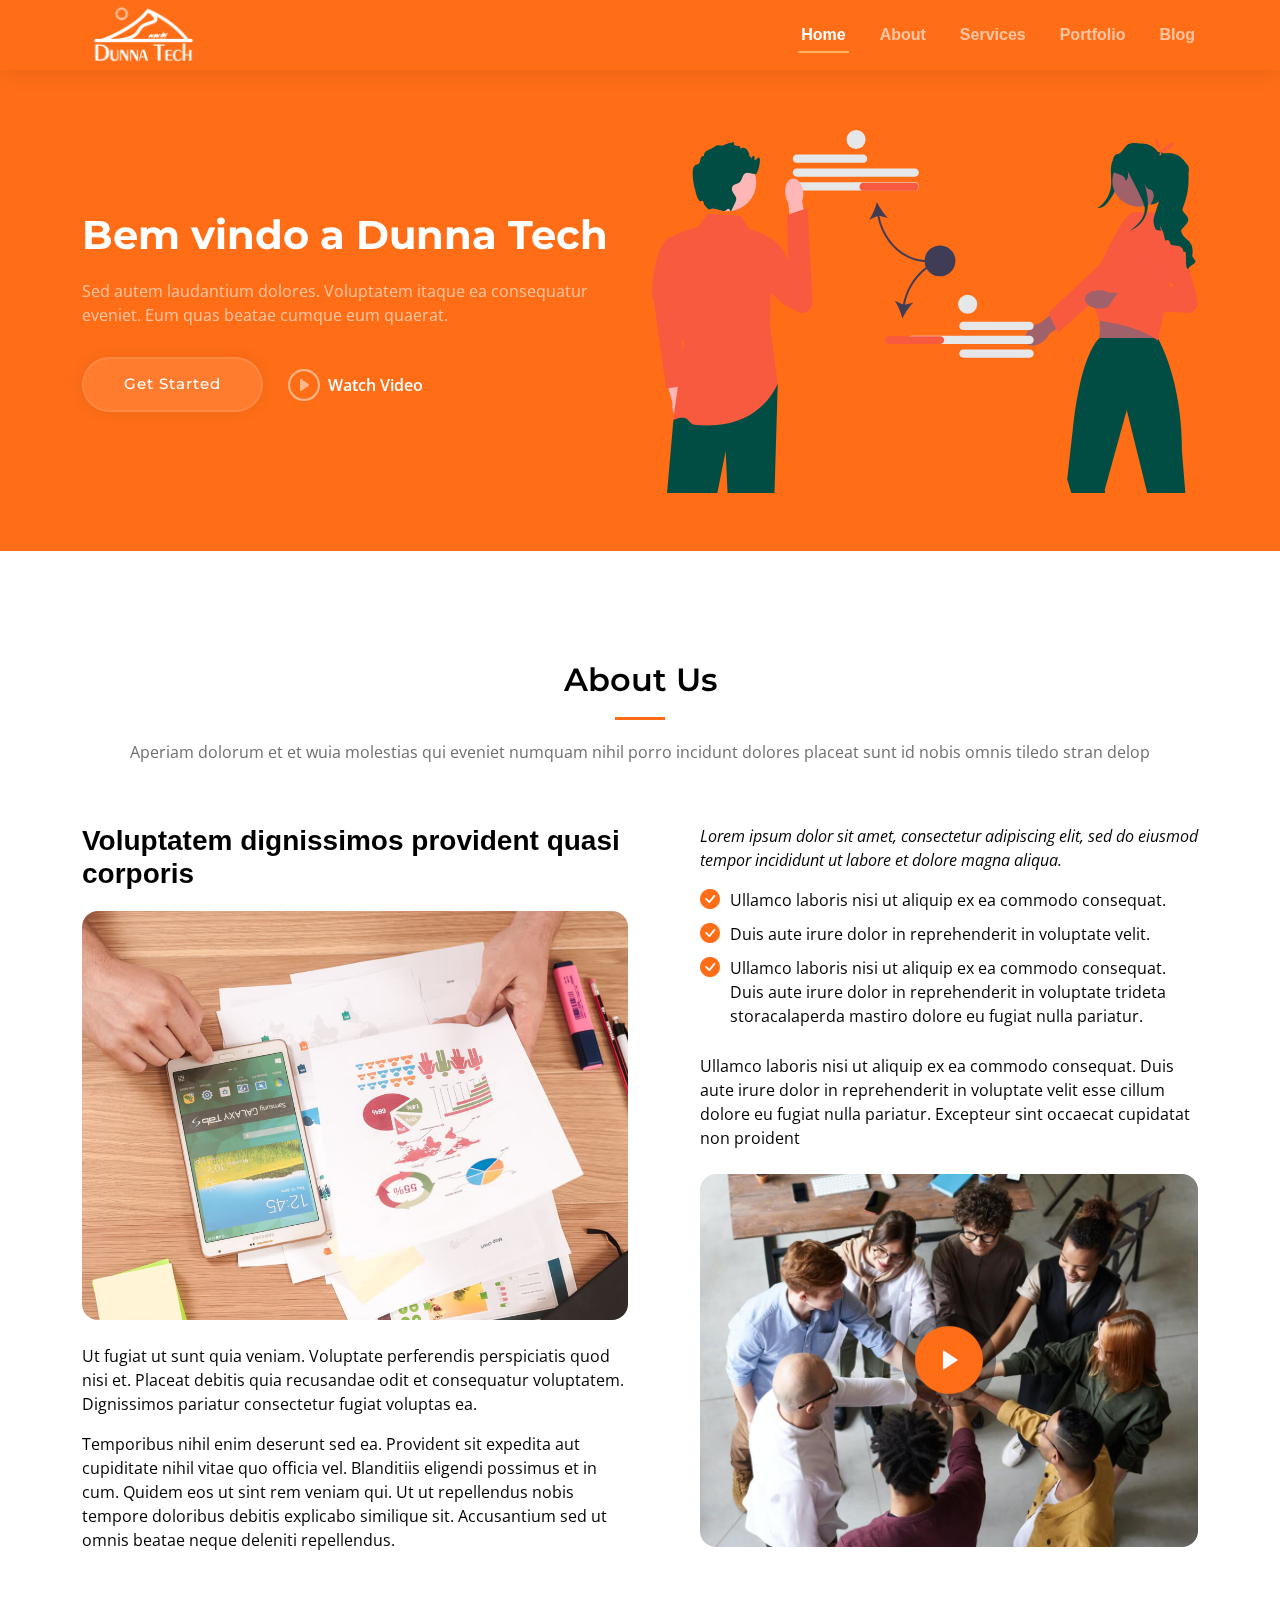
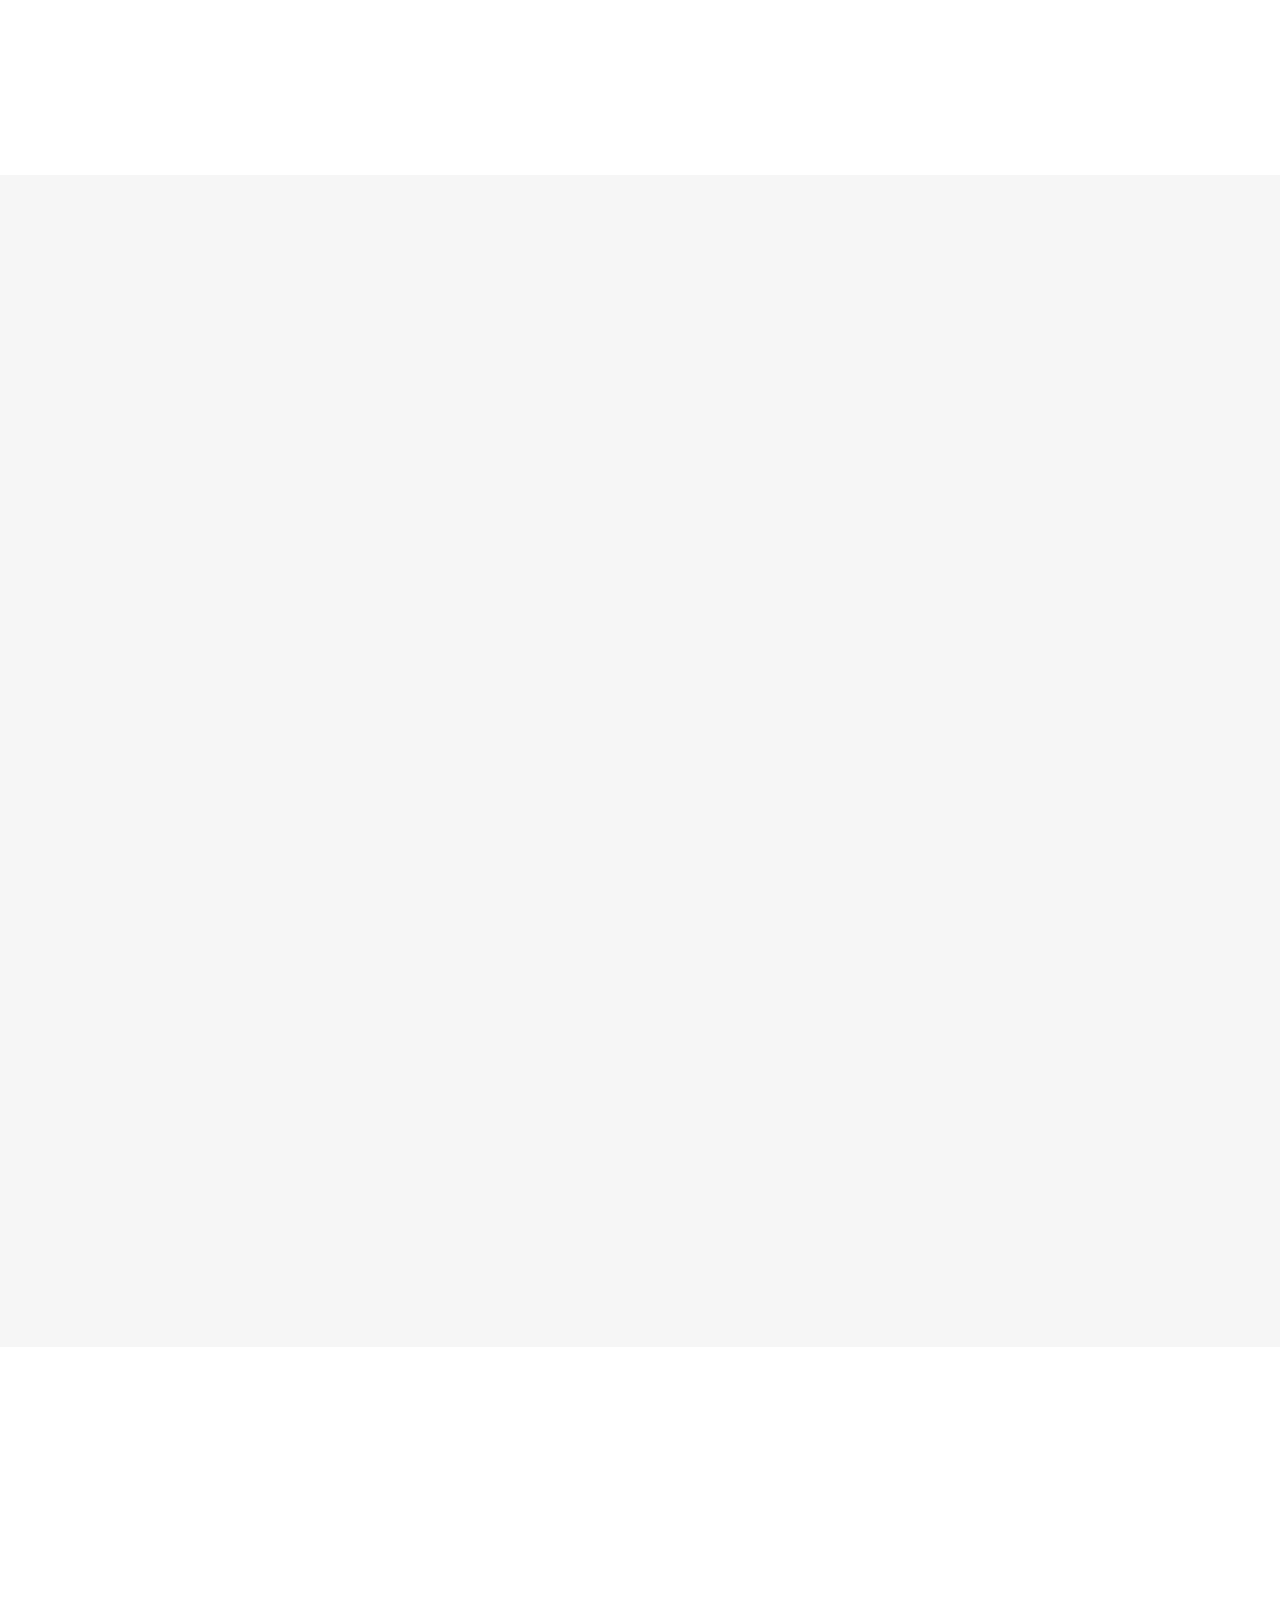
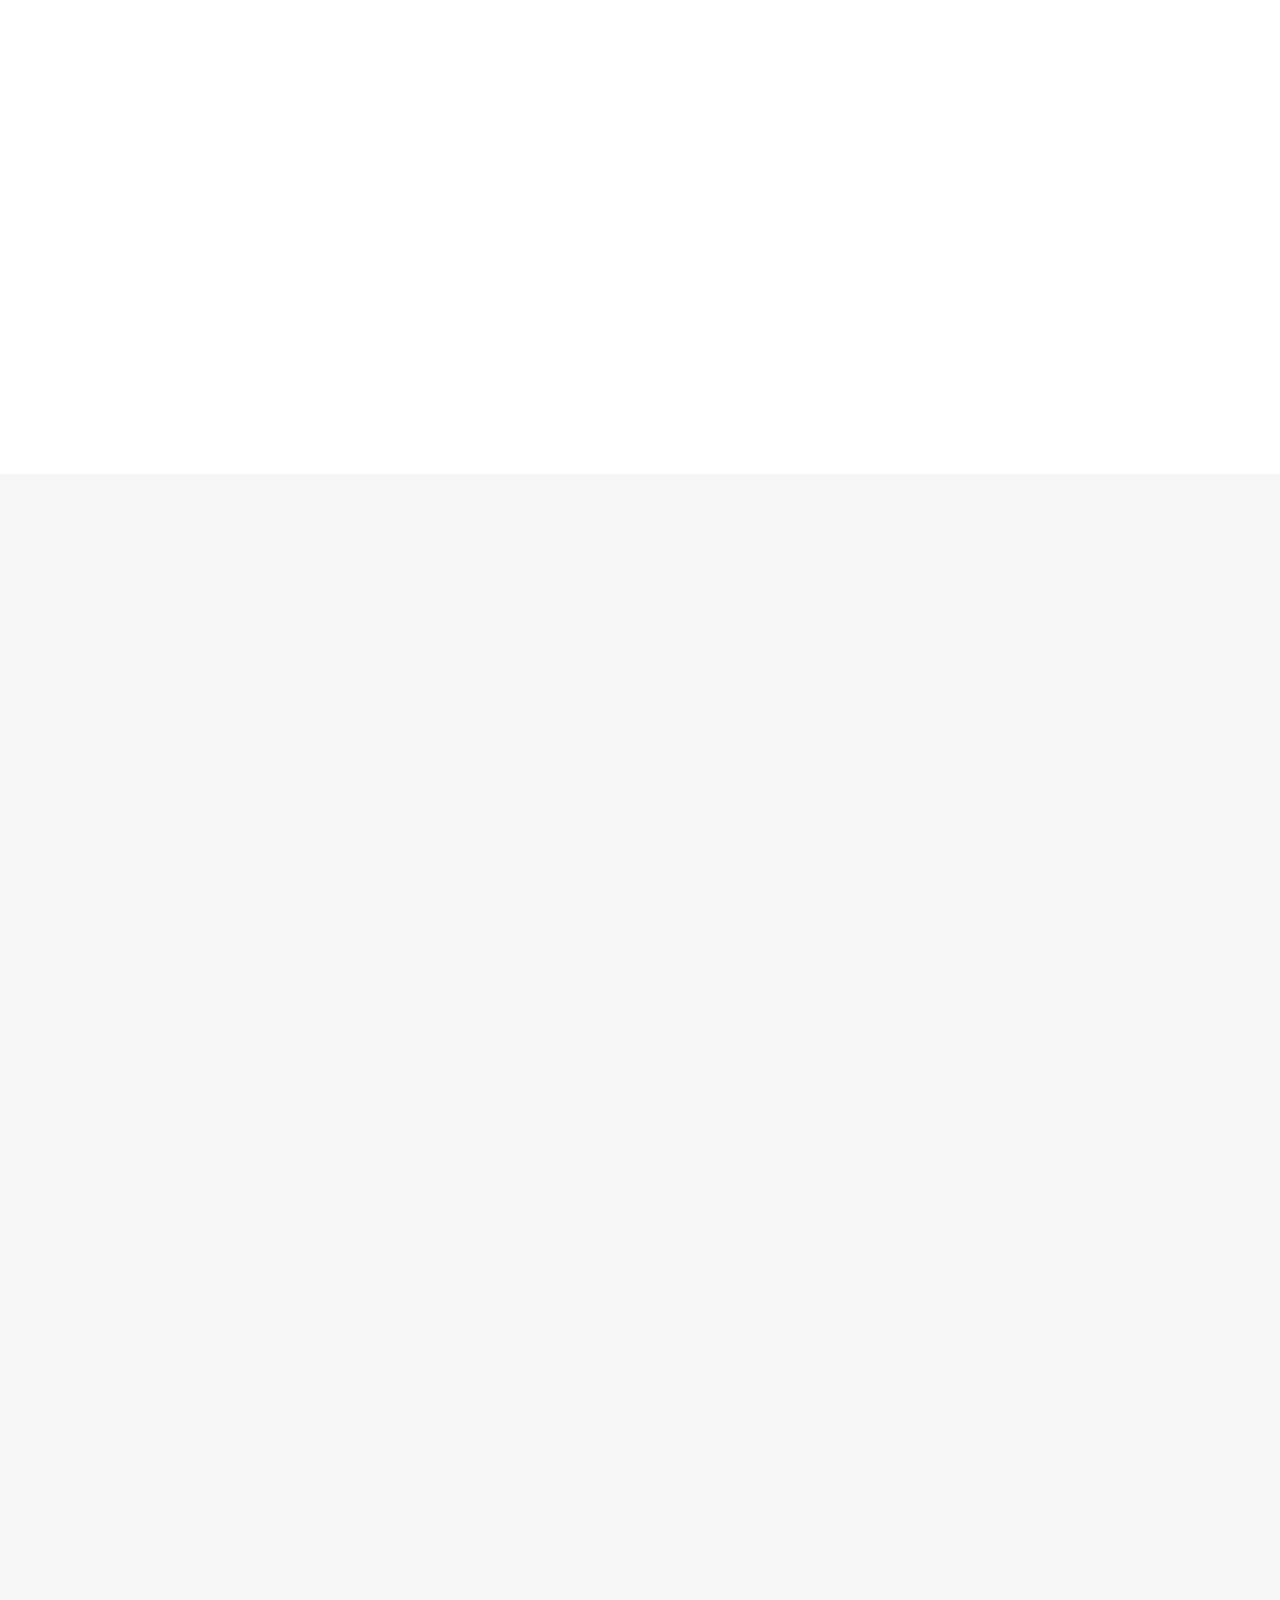
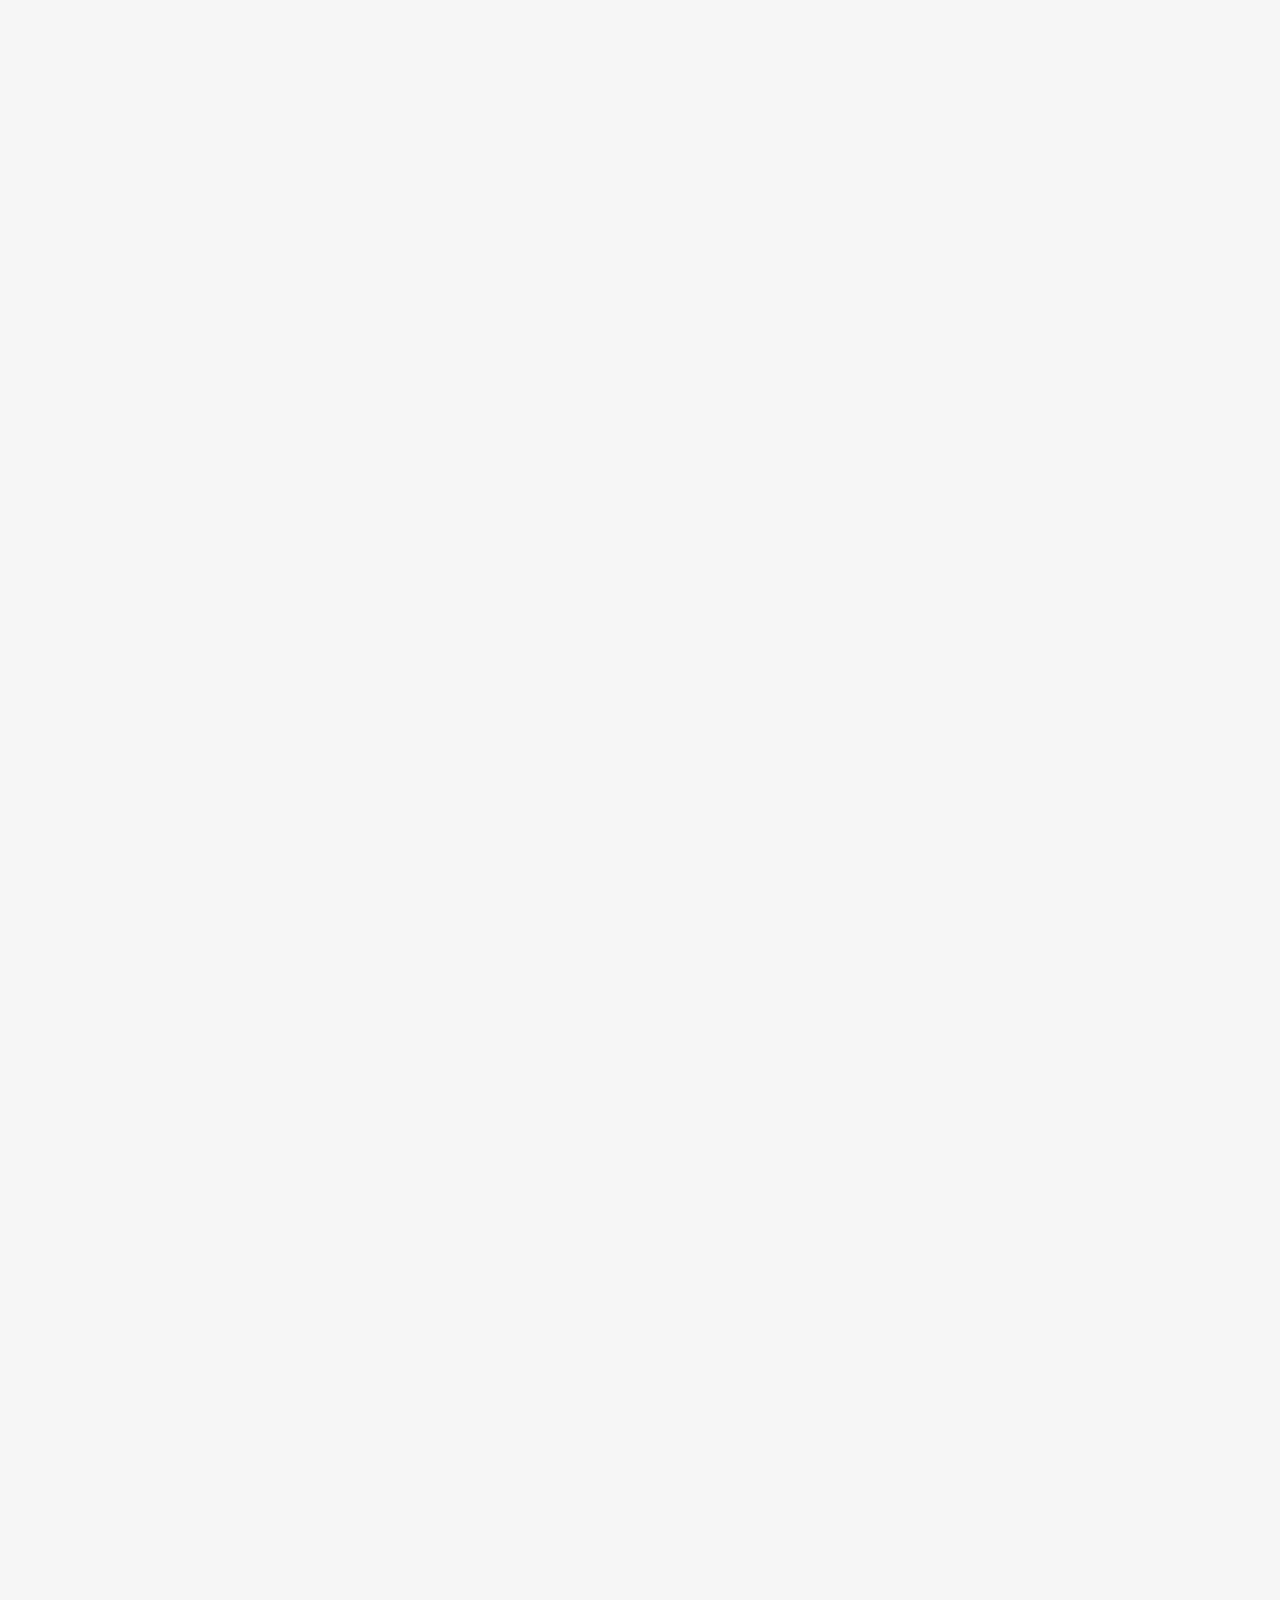
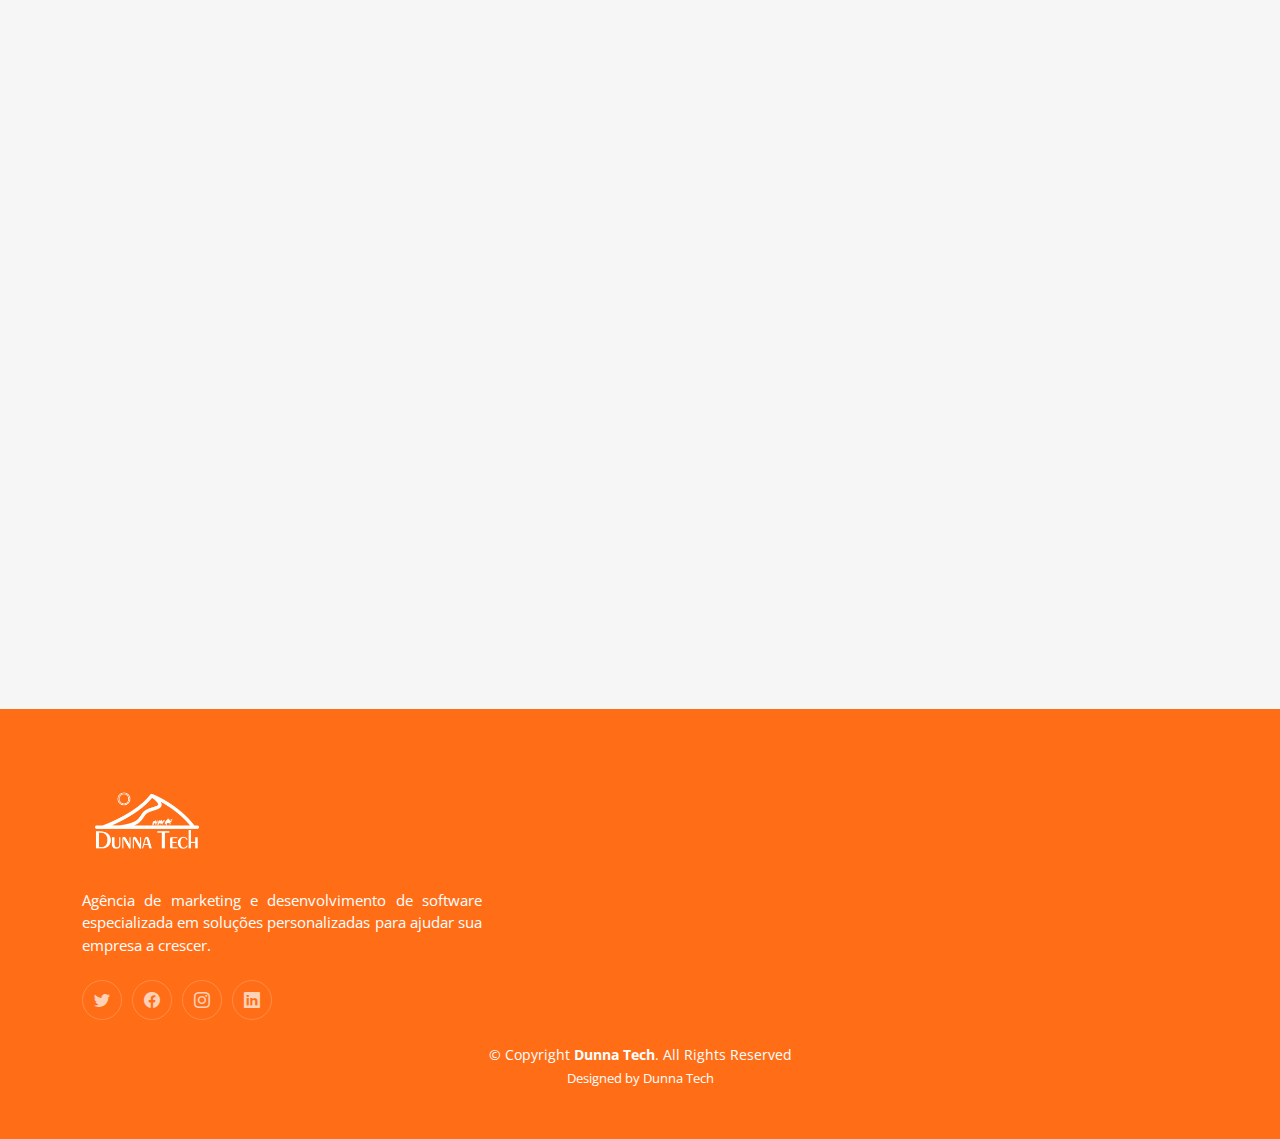
==== index.html @ c17eb35a "first commit" ====
<!DOCTYPE html>
<html lang="en">

<head>
  <meta charset="utf-8">
  <meta content="width=device-width, initial-scale=1.0" name="viewport">

  <title>Impact Bootstrap Template - Index</title>
  <meta content="" name="description">
  <meta content="" name="keywords">

  <!-- Favicons -->
  <link href="assets/img/favicon.png" rel="icon">
  <link href="assets/img/apple-touch-icon.png" rel="apple-touch-icon">

  <!-- Google Fonts -->
  <link rel="preconnect" href="https://fonts.googleapis.com">
  <link rel="preconnect" href="https://fonts.gstatic.com" crossorigin>
  <link href="https://fonts.googleapis.com/css2?family=Open+Sans:ital,wght@0,300;0,400;0,500;0,600;0,700;1,300;1,400;1,600;1,700&family=Montserrat:ital,wght@0,300;0,400;0,500;0,600;0,700;1,300;1,400;1,500;1,600;1,700&family=Raleway:ital,wght@0,300;0,400;0,500;0,600;0,700;1,300;1,400;1,500;1,600;1,700&display=swap" rel="stylesheet">

  <!-- Vendor CSS Files -->
  <link href="assets/vendor/bootstrap/css/bootstrap.min.css" rel="stylesheet">
  <link href="assets/vendor/bootstrap-icons/bootstrap-icons.css" rel="stylesheet">
  <link href="assets/vendor/aos/aos.css" rel="stylesheet">
  <link href="assets/vendor/glightbox/css/glightbox.min.css" rel="stylesheet">
  <link href="assets/vendor/swiper/swiper-bundle.min.css" rel="stylesheet">

  <!-- Template Main CSS File -->
  <link href="assets/css/main.css" rel="stylesheet">

  <!-- =======================================================
  * Template Name: Impact
  * Updated: Mar 10 2023 with Bootstrap v5.2.3
  * Template URL: https://bootstrapmade.com/impact-bootstrap-business-website-template/
  * Author: BootstrapMade.com
  * License: https://bootstrapmade.com/license/
  ======================================================== -->
</head>

<body>

  <!-- ======= Header ======= 
  <section id="topbar" class="topbar d-flex align-items-center">
    <div class="container d-flex justify-content-center justify-content-md-between">
      <div class="contact-info d-flex align-items-center">
        <i class="bi bi-envelope d-flex align-items-center"><a href="mailto:contact@example.com">contact@example.com</a></i>
        <i class="bi bi-phone d-flex align-items-center ms-4"><span>+1 5589 55488 55</span></i>
      </div>
      <div class="social-links d-none d-md-flex align-items-center">
        <a href="#" class="twitter"><i class="bi bi-twitter"></i></a>
        <a href="#" class="facebook"><i class="bi bi-facebook"></i></a>
        <a href="#" class="instagram"><i class="bi bi-instagram"></i></a>
        <a href="#" class="linkedin"><i class="bi bi-linkedin"></i></i></a>
      </div>
    </div>
  </section><!-- End Top Bar -->

  <header id="header" class="header d-flex align-items-center">

    <div class="container-fluid container-xl d-flex align-items-center justify-content-between">
      <a href="index.html" class="logo d-flex align-items-center">
        <!-- Uncomment the line below if you also wish to use an image logo -->
        <!-- <img src="assets/img/logo.png" alt=""> -->
        <h1 class="logo"><img src="assets/img/Logo Dunna Tech Branco.png"></h1>
      </a>
      <nav id="navbar" class="navbar">
        <ul>
          <li><a href="#hero">Home</a></li>
          <li><a href="#about">About</a></li>
          <li><a href="#services">Services</a></li>
          <li><a href="#portfolio">Portfolio</a></li>
          <li><a href="blog.html">Blog</a></li>
        </ul>
      </nav><!-- .navbar -->

      <i class="mobile-nav-toggle mobile-nav-show bi bi-list"></i>
      <i class="mobile-nav-toggle mobile-nav-hide d-none bi bi-x"></i>

    </div>
  </header><!-- End Header -->
  <!-- End Header -->

  <!-- ======= Hero Section ======= -->
  <section id="hero" class="hero">
    <div class="container position-relative">
      <div class="row gy-5" data-aos="fade-in">
        <div class="col-lg-6 order-2 order-lg-1 d-flex flex-column justify-content-center text-center text-lg-start">
          <h2  style="font-size: 40px;">Bem vindo a Dunna Tech</h2>
          <p>Sed autem laudantium dolores. Voluptatem itaque ea consequatur eveniet. Eum quas beatae cumque eum quaerat.</p>
          <div class="d-flex justify-content-center justify-content-lg-start">
            <a href="#about" class="btn-get-started">Get Started</a>
            <a href="https://www.youtube.com/watch?v=LXb3EKWsInQ" class="glightbox btn-watch-video d-flex align-items-center"><i class="bi bi-play-circle"></i><span>Watch Video</span></a>
          </div>
        </div>
        <div class="col-lg-6 order-1 order-lg-2">
          <img src="assets/img/hero-img.svg" class="img-fluid" alt="" data-aos="zoom-out" data-aos-delay="100">
        </div>
      </div>
    </div>

    <div class="icon-boxes position-relative">
      <div class="container position-relative">
        <div class="row gy-4 mt-5">

          
        

        

        </div>
      </div>
    </div>

    </div>
  </section>
  <!-- End Hero Section -->

  <main id="main">

    <!-- ======= About Us Section ======= -->
    <section id="about" class="about">
      <div class="container" data-aos="fade-up">

        <div class="section-header">
          <h2>About Us</h2>
          <p>Aperiam dolorum et et wuia molestias qui eveniet numquam nihil porro incidunt dolores placeat sunt id nobis omnis tiledo stran delop</p>
        </div>

        <div class="row gy-4">
          <div class="col-lg-6">
            <h3>Voluptatem dignissimos provident quasi corporis</h3>
            <img src="assets/img/about.jpg" class="img-fluid rounded-4 mb-4" alt="">
            <p>Ut fugiat ut sunt quia veniam. Voluptate perferendis perspiciatis quod nisi et. Placeat debitis quia recusandae odit et consequatur voluptatem. Dignissimos pariatur consectetur fugiat voluptas ea.</p>
            <p>Temporibus nihil enim deserunt sed ea. Provident sit expedita aut cupiditate nihil vitae quo officia vel. Blanditiis eligendi possimus et in cum. Quidem eos ut sint rem veniam qui. Ut ut repellendus nobis tempore doloribus debitis explicabo similique sit. Accusantium sed ut omnis beatae neque deleniti repellendus.</p>
          </div>
          <div class="col-lg-6">
            <div class="content ps-0 ps-lg-5">
              <p class="fst-italic">
                Lorem ipsum dolor sit amet, consectetur adipiscing elit, sed do eiusmod tempor incididunt ut labore et dolore
                magna aliqua.
              </p>
              <ul>
                <li><i class="bi bi-check-circle-fill"></i> Ullamco laboris nisi ut aliquip ex ea commodo consequat.</li>
                <li><i class="bi bi-check-circle-fill"></i> Duis aute irure dolor in reprehenderit in voluptate velit.</li>
                <li><i class="bi bi-check-circle-fill"></i> Ullamco laboris nisi ut aliquip ex ea commodo consequat. Duis aute irure dolor in reprehenderit in voluptate trideta storacalaperda mastiro dolore eu fugiat nulla pariatur.</li>
              </ul>
              <p>
                Ullamco laboris nisi ut aliquip ex ea commodo consequat. Duis aute irure dolor in reprehenderit in voluptate
                velit esse cillum dolore eu fugiat nulla pariatur. Excepteur sint occaecat cupidatat non proident
              </p>

              <div class="position-relative mt-4">
                <img src="assets/img/about-2.jpg" class="img-fluid rounded-4" alt="">
                <a href="https://www.youtube.com/watch?v=LXb3EKWsInQ" class="glightbox play-btn"></a>
              </div>
            </div>
          </div>
        </div>

      </div>
    </section><!-- End About Us Section -->

    <!-- ======= Clients Section ======= -->
    <section id="clients" class="clients">
      <div class="container" data-aos="zoom-out">

        <div class="clients-slider swiper">
          <div class="swiper-wrapper align-items-center">
            <div class="swiper-slide"><img src="assets/img/clients/client-1.png" class="img-fluid" alt=""></div>
            <div class="swiper-slide"><img src="assets/img/clients/client-2.png" class="img-fluid" alt=""></div>
            <div class="swiper-slide"><img src="assets/img/clients/client-3.png" class="img-fluid" alt=""></div>
            <div class="swiper-slide"><img src="assets/img/clients/client-4.png" class="img-fluid" alt=""></div>
            <div class="swiper-slide"><img src="assets/img/clients/client-5.png" class="img-fluid" alt=""></div>
            <div class="swiper-slide"><img src="assets/img/clients/client-6.png" class="img-fluid" alt=""></div>
            <div class="swiper-slide"><img src="assets/img/clients/client-7.png" class="img-fluid" alt=""></div>
            <div class="swiper-slide"><img src="assets/img/clients/client-8.png" class="img-fluid" alt=""></div>
          </div>
        </div>

      </div>
    </section><!-- End Clients Section -->


    <!-- ======= Our Services Section ======= -->
    <section id="services" class="services sections-bg">
      <div class="container" data-aos="fade-up">

        <div class="section-header">
          <h2>NOSSOS SERVIÇOS</h2>
        </div>

        <div class="row gy-4" data-aos="fade-up" data-aos-delay="100">

          <div class="col-lg-4 col-md-6">
            <div class="service-item  position-relative">
              <div class="icon">
                <i class="bi bi-at"></i>
              </div>
              <h3>Social Media</h3>
              <p>Gestão de redes sociais com estratégia inbound marketing (atrair, converter, vender e encantar), 
                Criação de artes,
                Edição de vídeos e
                Branding.</p>
              <a href="#" class="readmore stretched-link">Read more <i class="bi bi-arrow-right"></i></a>
            </div>
          </div><!-- End Service Item -->

          <div class="col-lg-4 col-md-6">
            <div class="service-item position-relative">
              <div class="icon">
                <i class="bi bi-megaphone"></i>
              </div>
              <h3>Tráfego pago</h3>
              <p>Aumente o alcance de sua empresa nas principais plataformas de ADs com nossos serviços de Gestão de anúncios. Entre em contato conosco para saber mais.</p>
              <a href="#" class="readmore stretched-link">Read more <i class="bi bi-arrow-right"></i></a>
            </div>
          </div><!-- End Service Item -->

          <div class="col-lg-4 col-md-6">
            <div class="service-item position-relative">
              <div class="icon">
                <i class="bi bi-display"></i>
              </div>
              <h3>Desenvolvimento web</h3>
              <p>Landing page,
                E-commerces,
                Softwares de gestão personalizados e
                Ferramentas de automação.</p>
              <a href="#" class="readmore stretched-link">Read more <i class="bi bi-arrow-right"></i></a>
            </div>
          </div><!-- End Service Item -->

          <div class="col-lg-4 col-md-6">
            <div class="service-item position-relative">
              <div class="icon">
                <i class="bi bi-bookmark-heart"></i>
              </div>
              <h3>Criação de marca</h3>
              <p>Conceito da marca,
                Desenvolvimento de logo e símbolo,
                Paleta de cores,
                Tipografia,
                Identidade visual, padrões, símbolos,
                Manual de gestão de marca,
                Elementos de apoio: estampas, gráficos, etc.
                Aplicações: cartão de visitas, assinatura de e-mail, uniforme, papel timbrado, crachá, etc.</p>
              <a href="#" class="readmore stretched-link">Read more <i class="bi bi-arrow-right"></i></a>
            </div>
          </div><!-- End Service Item -->

          <div class="col-lg-4 col-md-6">
            <div class="service-item position-relative">
              <div class="icon">
                <i class="bi bi-graph-up-arrow"></i>
              </div>
              <h3>Consultoria empresarial</h3>
              <p>  Gestão financeira, marketing digital e vendas são fundamentais para o sucesso e crescimento de uma empresa.
                A gestão financeira busca alcançar objetivos financeiros,
                enquanto o marketing digital promove produtos e serviços usando canais digitais e as vendas persuadem clientes a comprar.</p>
              <a href="#" class="readmore stretched-link">Read more <i class="bi bi-arrow-right"></i></a>
            </div>
          </div><!-- End Service Item -->

          <div class="col-lg-4 col-md-6">
            <div class="service-item position-relative">
              <div class="icon">
                <i class="bi bi-collection-play"></i>
              </div>
              <h3>Cursos e treinamentos</h3>
              <p>Em breve, cursos e treinamentos estarão disponíveis para aprimoramento profissional,
              oferecendo conhecimentos técnicos e habilidades práticas para atender às demandas do mercado atual. 
              Invista em educação e melhore suas oportunidades de carreira.</p>
              <a href="#" class="readmore stretched-link">Read more <i class="bi bi-arrow-right"></i></a>
            </div>
          </div><!-- End Service Item -->

        </div>

      </div>
    </section><!-- End Our Services Section -->

    <!-- ======= Testimonials Section ======= -->
    <section id="testimonials" class="testimonials">
      <div class="container" data-aos="fade-up">

        <div class="section-header">
          <h2>Testimonials</h2>
          <p>Voluptatem quibusdam ut ullam perferendis repellat non ut consequuntur est eveniet deleniti fignissimos eos quam</p>
        </div>

        <div class="slides-3 swiper" data-aos="fade-up" data-aos-delay="100">
          <div class="swiper-wrapper">

            <div class="swiper-slide">
              <div class="testimonial-wrap">
                <div class="testimonial-item">
                  <div class="d-flex align-items-center">
                    <img src="assets/img/testimonials/testimonials-1.jpg" class="testimonial-img flex-shrink-0" alt="">
                    <div>
                      <h3>Saul Goodman</h3>
                      <h4>Ceo &amp; Founder</h4>
                      <div class="stars">
                        <i class="bi bi-star-fill"></i><i class="bi bi-star-fill"></i><i class="bi bi-star-fill"></i><i class="bi bi-star-fill"></i><i class="bi bi-star-fill"></i>
                      </div>
                    </div>
                  </div>
                  <p>
                    <i class="bi bi-quote quote-icon-left"></i>
                    Proin iaculis purus consequat sem cure digni ssim donec porttitora entum suscipit rhoncus. Accusantium quam, ultricies eget id, aliquam eget nibh et. Maecen aliquam, risus at semper.
                    <i class="bi bi-quote quote-icon-right"></i>
                  </p>
                </div>
              </div>
            </div><!-- End testimonial item -->

            <div class="swiper-slide">
              <div class="testimonial-wrap">
                <div class="testimonial-item">
                  <div class="d-flex align-items-center">
                    <img src="assets/img/testimonials/testimonials-2.jpg" class="testimonial-img flex-shrink-0" alt="">
                    <div>
                      <h3>Sara Wilsson</h3>
                      <h4>Designer</h4>
                      <div class="stars">
                        <i class="bi bi-star-fill"></i><i class="bi bi-star-fill"></i><i class="bi bi-star-fill"></i><i class="bi bi-star-fill"></i><i class="bi bi-star-fill"></i>
                      </div>
                    </div>
                  </div>
                  <p>
                    <i class="bi bi-quote quote-icon-left"></i>
                    Export tempor illum tamen malis malis eram quae irure esse labore quem cillum quid cillum eram malis quorum velit fore eram velit sunt aliqua noster fugiat irure amet legam anim culpa.
                    <i class="bi bi-quote quote-icon-right"></i>
                  </p>
                </div>
              </div>
            </div><!-- End testimonial item -->

            <div class="swiper-slide">
              <div class="testimonial-wrap">
                <div class="testimonial-item">
                  <div class="d-flex align-items-center">
                    <img src="assets/img/testimonials/testimonials-3.jpg" class="testimonial-img flex-shrink-0" alt="">
                    <div>
                      <h3>Jena Karlis</h3>
                      <h4>Store Owner</h4>
                      <div class="stars">
                        <i class="bi bi-star-fill"></i><i class="bi bi-star-fill"></i><i class="bi bi-star-fill"></i><i class="bi bi-star-fill"></i><i class="bi bi-star-fill"></i>
                      </div>
                    </div>
                  </div>
                  <p>
                    <i class="bi bi-quote quote-icon-left"></i>
                    Enim nisi quem export duis labore cillum quae magna enim sint quorum nulla quem veniam duis minim tempor labore quem eram duis noster aute amet eram fore quis sint minim.
                    <i class="bi bi-quote quote-icon-right"></i>
                  </p>
                </div>
              </div>
            </div><!-- End testimonial item -->

            <div class="swiper-slide">
              <div class="testimonial-wrap">
                <div class="testimonial-item">
                  <div class="d-flex align-items-center">
                    <img src="assets/img/testimonials/testimonials-4.jpg" class="testimonial-img flex-shrink-0" alt="">
                    <div>
                      <h3>Matt Brandon</h3>
                      <h4>Freelancer</h4>
                      <div class="stars">
                        <i class="bi bi-star-fill"></i><i class="bi bi-star-fill"></i><i class="bi bi-star-fill"></i><i class="bi bi-star-fill"></i><i class="bi bi-star-fill"></i>
                      </div>
                    </div>
                  </div>
                  <p>
                    <i class="bi bi-quote quote-icon-left"></i>
                    Fugiat enim eram quae cillum dolore dolor amet nulla culpa multos export minim fugiat minim velit minim dolor enim duis veniam ipsum anim magna sunt elit fore quem dolore.
                    <i class="bi bi-quote quote-icon-right"></i>
                  </p>
                </div>
              </div>
            </div><!-- End testimonial item -->

            <div class="swiper-slide">
              <div class="testimonial-wrap">
                <div class="testimonial-item">
                  <div class="d-flex align-items-center">
                    <img src="assets/img/testimonials/testimonials-5.jpg" class="testimonial-img flex-shrink-0" alt="">
                    <div>
                      <h3>John Larson</h3>
                      <h4>Entrepreneur</h4>
                      <div class="stars">
                        <i class="bi bi-star-fill"></i><i class="bi bi-star-fill"></i><i class="bi bi-star-fill"></i><i class="bi bi-star-fill"></i><i class="bi bi-star-fill"></i>
                      </div>
                    </div>
                  </div>
                  <p>
                    <i class="bi bi-quote quote-icon-left"></i>
                    Quis quorum aliqua sint quem legam fore sunt eram irure aliqua veniam tempor noster veniam enim culpa labore duis sunt culpa nulla illum cillum fugiat legam esse veniam culpa fore.
                    <i class="bi bi-quote quote-icon-right"></i>
                  </p>
                </div>
              </div>
            </div><!-- End testimonial item -->

          </div>
          <div class="swiper-pagination"></div>
        </div>

      </div>
    </section><!-- End Testimonials Section -->

    <!-- ======= Portfolio Section ======= -->
    <section id="portfolio" class="portfolio sections-bg">
      <div class="container" data-aos="fade-up">

        <div class="section-header">
          <h2>Portfolio</h2>
          <p>Quam sed id excepturi ccusantium dolorem ut quis dolores nisi llum nostrum enim velit qui ut et autem uia reprehenderit sunt deleniti</p>
        </div>

        <div class="portfolio-isotope" data-portfolio-filter="*" data-portfolio-layout="masonry" data-portfolio-sort="original-order" data-aos="fade-up" data-aos-delay="100">

          <div>
            <ul class="portfolio-flters">
              <li data-filter="*" class="filter-active">All</li>
              <li data-filter=".filter-app">App</li>
              <li data-filter=".filter-product">Product</li>
              <li data-filter=".filter-branding">Branding</li>
              <li data-filter=".filter-books">Books</li>
            </ul><!-- End Portfolio Filters -->
          </div>

          <div class="row gy-4 portfolio-container">

            <div class="col-xl-4 col-md-6 portfolio-item filter-app">
              <div class="portfolio-wrap">
                <a href="assets/img/portfolio/app-1.jpg" data-gallery="portfolio-gallery-app" class="glightbox"><img src="assets/img/portfolio/app-1.jpg" class="img-fluid" alt=""></a>
                <div class="portfolio-info">
                  <h4><a href="portfolio-details.html" title="More Details">App 1</a></h4>
                  <p>Lorem ipsum, dolor sit amet consectetur</p>
                </div>
              </div>
            </div><!-- End Portfolio Item -->

            <div class="col-xl-4 col-md-6 portfolio-item filter-product">
              <div class="portfolio-wrap">
                <a href="assets/img/portfolio/product-1.jpg" data-gallery="portfolio-gallery-app" class="glightbox"><img src="assets/img/portfolio/product-1.jpg" class="img-fluid" alt=""></a>
                <div class="portfolio-info">
                  <h4><a href="portfolio-details.html" title="More Details">Product 1</a></h4>
                  <p>Lorem ipsum, dolor sit amet consectetur</p>
                </div>
              </div>
            </div><!-- End Portfolio Item -->

            <div class="col-xl-4 col-md-6 portfolio-item filter-branding">
              <div class="portfolio-wrap">
                <a href="assets/img/portfolio/branding-1.jpg" data-gallery="portfolio-gallery-app" class="glightbox"><img src="assets/img/portfolio/branding-1.jpg" class="img-fluid" alt=""></a>
                <div class="portfolio-info">
                  <h4><a href="portfolio-details.html" title="More Details">Branding 1</a></h4>
                  <p>Lorem ipsum, dolor sit amet consectetur</p>
                </div>
              </div>
            </div><!-- End Portfolio Item -->

            <div class="col-xl-4 col-md-6 portfolio-item filter-books">
              <div class="portfolio-wrap">
                <a href="assets/img/portfolio/books-1.jpg" data-gallery="portfolio-gallery-app" class="glightbox"><img src="assets/img/portfolio/books-1.jpg" class="img-fluid" alt=""></a>
                <div class="portfolio-info">
                  <h4><a href="portfolio-details.html" title="More Details">Books 1</a></h4>
                  <p>Lorem ipsum, dolor sit amet consectetur</p>
                </div>
              </div>
            </div><!-- End Portfolio Item -->

            <div class="col-xl-4 col-md-6 portfolio-item filter-app">
              <div class="portfolio-wrap">
                <a href="assets/img/portfolio/app-2.jpg" data-gallery="portfolio-gallery-app" class="glightbox"><img src="assets/img/portfolio/app-2.jpg" class="img-fluid" alt=""></a>
                <div class="portfolio-info">
                  <h4><a href="portfolio-details.html" title="More Details">App 2</a></h4>
                  <p>Lorem ipsum, dolor sit amet consectetur</p>
                </div>
              </div>
            </div><!-- End Portfolio Item -->

            <div class="col-xl-4 col-md-6 portfolio-item filter-product">
              <div class="portfolio-wrap">
                <a href="assets/img/portfolio/product-2.jpg" data-gallery="portfolio-gallery-app" class="glightbox"><img src="assets/img/portfolio/product-2.jpg" class="img-fluid" alt=""></a>
                <div class="portfolio-info">
                  <h4><a href="portfolio-details.html" title="More Details">Product 2</a></h4>
                  <p>Lorem ipsum, dolor sit amet consectetur</p>
                </div>
              </div>
            </div><!-- End Portfolio Item -->

            <div class="col-xl-4 col-md-6 portfolio-item filter-branding">
              <div class="portfolio-wrap">
                <a href="assets/img/portfolio/branding-2.jpg" data-gallery="portfolio-gallery-app" class="glightbox"><img src="assets/img/portfolio/branding-2.jpg" class="img-fluid" alt=""></a>
                <div class="portfolio-info">
                  <h4><a href="portfolio-details.html" title="More Details">Branding 2</a></h4>
                  <p>Lorem ipsum, dolor sit amet consectetur</p>
                </div>
              </div>
            </div><!-- End Portfolio Item -->

            <div class="col-xl-4 col-md-6 portfolio-item filter-books">
              <div class="portfolio-wrap">
                <a href="assets/img/portfolio/books-2.jpg" data-gallery="portfolio-gallery-app" class="glightbox"><img src="assets/img/portfolio/books-2.jpg" class="img-fluid" alt=""></a>
                <div class="portfolio-info">
                  <h4><a href="portfolio-details.html" title="More Details">Books 2</a></h4>
                  <p>Lorem ipsum, dolor sit amet consectetur</p>
                </div>
              </div>
            </div><!-- End Portfolio Item -->

            <div class="col-xl-4 col-md-6 portfolio-item filter-app">
              <div class="portfolio-wrap">
                <a href="assets/img/portfolio/app-3.jpg" data-gallery="portfolio-gallery-app" class="glightbox"><img src="assets/img/portfolio/app-3.jpg" class="img-fluid" alt=""></a>
                <div class="portfolio-info">
                  <h4><a href="portfolio-details.html" title="More Details">App 3</a></h4>
                  <p>Lorem ipsum, dolor sit amet consectetur</p>
                </div>
              </div>
            </div><!-- End Portfolio Item -->

            <div class="col-xl-4 col-md-6 portfolio-item filter-product">
              <div class="portfolio-wrap">
                <a href="assets/img/portfolio/product-3.jpg" data-gallery="portfolio-gallery-app" class="glightbox"><img src="assets/img/portfolio/product-3.jpg" class="img-fluid" alt=""></a>
                <div class="portfolio-info">
                  <h4><a href="portfolio-details.html" title="More Details">Product 3</a></h4>
                  <p>Lorem ipsum, dolor sit amet consectetur</p>
                </div>
              </div>
            </div><!-- End Portfolio Item -->

            <div class="col-xl-4 col-md-6 portfolio-item filter-branding">
              <div class="portfolio-wrap">
                <a href="assets/img/portfolio/branding-3.jpg" data-gallery="portfolio-gallery-app" class="glightbox"><img src="assets/img/portfolio/branding-3.jpg" class="img-fluid" alt=""></a>
                <div class="portfolio-info">
                  <h4><a href="portfolio-details.html" title="More Details">Branding 3</a></h4>
                  <p>Lorem ipsum, dolor sit amet consectetur</p>
                </div>
              </div>
            </div><!-- End Portfolio Item -->

            <div class="col-xl-4 col-md-6 portfolio-item filter-books">
              <div class="portfolio-wrap">
                <a href="assets/img/portfolio/books-3.jpg" data-gallery="portfolio-gallery-app" class="glightbox"><img src="assets/img/portfolio/books-3.jpg" class="img-fluid" alt=""></a>
                <div class="portfolio-info">
                  <h4><a href="portfolio-details.html" title="More Details">Books 3</a></h4>
                  <p>Lorem ipsum, dolor sit amet consectetur</p>
                </div>
              </div>
            </div><!-- End Portfolio Item -->

          </div><!-- End Portfolio Container -->

        </div>

      </div>
    </section><!-- End Portfolio Section -->

    <!-- ======= Our Team Section ======= 
    <section id="team" class="team">
      <div class="container" data-aos="fade-up">

        <div class="section-header">
          <h2>Our Team</h2>
          <p>Nulla dolorum nulla nesciunt rerum facere sed ut inventore quam porro nihil id ratione ea sunt quis dolorem dolore earum</p>
        </div>

        <div class="row gy-4">

          <div class="col-xl-3 col-md-6 d-flex" data-aos="fade-up" data-aos-delay="100">
            <div class="member">
              <img src="assets/img/team/team-1.jpg" class="img-fluid" alt="">
              <h4>Walter White</h4>
              <span>Web Development</span>
              <div class="social">
                <a href=""><i class="bi bi-twitter"></i></a>
                <a href=""><i class="bi bi-facebook"></i></a>
                <a href=""><i class="bi bi-instagram"></i></a>
                <a href=""><i class="bi bi-linkedin"></i></a>
              </div>
            </div>
          </div>

          <div class="col-xl-3 col-md-6 d-flex" data-aos="fade-up" data-aos-delay="200">
            <div class="member">
              <img src="assets/img/team/team-2.jpg" class="img-fluid" alt="">
              <h4>Sarah Jhinson</h4>
              <span>Marketing</span>
              <div class="social">
                <a href=""><i class="bi bi-twitter"></i></a>
                <a href=""><i class="bi bi-facebook"></i></a>
                <a href=""><i class="bi bi-instagram"></i></a>
                <a href=""><i class="bi bi-linkedin"></i></a>
              </div>
            </div>
          </div> End Team Member 

          <div class="col-xl-3 col-md-6 d-flex" data-aos="fade-up" data-aos-delay="300">
            <div class="member">
              <img src="assets/img/team/team-3.jpg" class="img-fluid" alt="">
              <h4>William Anderson</h4>
              <span>Content</span>
              <div class="social">
                <a href=""><i class="bi bi-twitter"></i></a>
                <a href=""><i class="bi bi-facebook"></i></a>
                <a href=""><i class="bi bi-instagram"></i></a>
                <a href=""><i class="bi bi-linkedin"></i></a>
              </div>
            </div>
          </div>

          <div class="col-xl-3 col-md-6 d-flex" data-aos="fade-up" data-aos-delay="400">
            <div class="member">
              <img src="assets/img/team/team-4.jpg" class="img-fluid" alt="">
              <h4>Amanda Jepson</h4>
              <span>Accountant</span>
              <div class="social">
                <a href=""><i class="bi bi-twitter"></i></a>
                <a href=""><i class="bi bi-facebook"></i></a>
                <a href=""><i class="bi bi-instagram"></i></a>
                <a href=""><i class="bi bi-linkedin"></i></a>
              </div>
            </div>
          </div>

        </div>

      </div>
    </section><!-- End Our Team Section -->

    <!-- ======= Pricing Section ======= -->
    <section id="pricing" class="pricing sections-bg">
      <div class="container" data-aos="fade-up">

      

    <!-- ======= Frequently Asked Questions Section ======= -->
    <section id="faq" class="faq">
      <div class="container" data-aos="fade-up">

        <div class="row gy-4">

          <div class="col-lg-4">
            <div class="content px-xl-5">
              <h3>Frequently Asked <strong>Questions</strong></h3>
              <p>
                Lorem ipsum dolor sit amet, consectetur adipiscing elit, sed do eiusmod tempor incididunt ut labore et dolore magna aliqua. Duis aute irure dolor in reprehenderit
              </p>
            </div>
          </div>

          <div class="col-lg-8">

            <div class="accordion accordion-flush" id="faqlist" data-aos="fade-up" data-aos-delay="100">

              <div class="accordion-item">
                <h3 class="accordion-header">
                  <button class="accordion-button collapsed" type="button" data-bs-toggle="collapse" data-bs-target="#faq-content-1">
                    <span class="num">1.</span>
                    Non consectetur a erat nam at lectus urna duis?
                  </button>
                </h3>
                <div id="faq-content-1" class="accordion-collapse collapse" data-bs-parent="#faqlist">
                  <div class="accordion-body">
                    Feugiat pretium nibh ipsum consequat. Tempus iaculis urna id volutpat lacus laoreet non curabitur gravida. Venenatis lectus magna fringilla urna porttitor rhoncus dolor purus non.
                  </div>
                </div>
              </div><!-- # Faq item-->

              <div class="accordion-item">
                <h3 class="accordion-header">
                  <button class="accordion-button collapsed" type="button" data-bs-toggle="collapse" data-bs-target="#faq-content-2">
                    <span class="num">2.</span>
                    Feugiat scelerisque varius morbi enim nunc faucibus a pellentesque?
                  </button>
                </h3>
                <div id="faq-content-2" class="accordion-collapse collapse" data-bs-parent="#faqlist">
                  <div class="accordion-body">
                    Dolor sit amet consectetur adipiscing elit pellentesque habitant morbi. Id interdum velit laoreet id donec ultrices. Fringilla phasellus faucibus scelerisque eleifend donec pretium. Est pellentesque elit ullamcorper dignissim. Mauris ultrices eros in cursus turpis massa tincidunt dui.
                  </div>
                </div>
              </div><!-- # Faq item-->

              <div class="accordion-item">
                <h3 class="accordion-header">
                  <button class="accordion-button collapsed" type="button" data-bs-toggle="collapse" data-bs-target="#faq-content-3">
                    <span class="num">3.</span>
                    Dolor sit amet consectetur adipiscing elit pellentesque habitant morbi?
                  </button>
                </h3>
                <div id="faq-content-3" class="accordion-collapse collapse" data-bs-parent="#faqlist">
                  <div class="accordion-body">
                    Eleifend mi in nulla posuere sollicitudin aliquam ultrices sagittis orci. Faucibus pulvinar elementum integer enim. Sem nulla pharetra diam sit amet nisl suscipit. Rutrum tellus pellentesque eu tincidunt. Lectus urna duis convallis convallis tellus. Urna molestie at elementum eu facilisis sed odio morbi quis
                  </div>
                </div>
              </div><!-- # Faq item-->

              <div class="accordion-item">
                <h3 class="accordion-header">
                  <button class="accordion-button collapsed" type="button" data-bs-toggle="collapse" data-bs-target="#faq-content-4">
                    <span class="num">4.</span>
                    Ac odio tempor orci dapibus. Aliquam eleifend mi in nulla?
                  </button>
                </h3>
                <div id="faq-content-4" class="accordion-collapse collapse" data-bs-parent="#faqlist">
                  <div class="accordion-body">
                    Dolor sit amet consectetur adipiscing elit pellentesque habitant morbi. Id interdum velit laoreet id donec ultrices. Fringilla phasellus faucibus scelerisque eleifend donec pretium. Est pellentesque elit ullamcorper dignissim. Mauris ultrices eros in cursus turpis massa tincidunt dui.
                  </div>
                </div>
              </div><!-- # Faq item-->

              <div class="accordion-item">
                <h3 class="accordion-header">
                  <button class="accordion-button collapsed" type="button" data-bs-toggle="collapse" data-bs-target="#faq-content-5">
                    <span class="num">5.</span>
                    Tempus quam pellentesque nec nam aliquam sem et tortor consequat?
                  </button>
                </h3>
                <div id="faq-content-5" class="accordion-collapse collapse" data-bs-parent="#faqlist">
                  <div class="accordion-body">
                    Molestie a iaculis at erat pellentesque adipiscing commodo. Dignissim suspendisse in est ante in. Nunc vel risus commodo viverra maecenas accumsan. Sit amet nisl suscipit adipiscing bibendum est. Purus gravida quis blandit turpis cursus in
                  </div>
                </div>
              </div><!-- # Faq item-->

            </div>

          </div>
        </div>

      </div>
    </section><!-- End Frequently Asked Questions Section -->

    <!-- ======= Recent Blog Posts Section ======= -->
    <section id="recent-posts" class="recent-posts sections-bg">
      <div class="container" data-aos="fade-up">

        <div class="section-header">
          <h2>Recent Blog Posts</h2>
          <p>Consequatur libero assumenda est voluptatem est quidem illum et officia imilique qui vel architecto accusamus fugit aut qui distinctio</p>
        </div>

        <div class="row gy-4">

          <div class="col-xl-4 col-md-6">
            <article>

              <div class="post-img">
                <img src="assets/img/blog/blog-1.jpg" alt="" class="img-fluid">
              </div>

              <p class="post-category">Politics</p>

              <h2 class="title">
                <a href="blog-details.html">Dolorum optio tempore voluptas dignissimos</a>
              </h2>

              <div class="d-flex align-items-center">
                <img src="assets/img/blog/blog-author.jpg" alt="" class="img-fluid post-author-img flex-shrink-0">
                <div class="post-meta">
                  <p class="post-author">Maria Doe</p>
                  <p class="post-date">
                    <time datetime="2022-01-01">Jan 1, 2022</time>
                  </p>
                </div>
              </div>

            </article>
          </div><!-- End post list item -->

          <div class="col-xl-4 col-md-6">
            <article>

              <div class="post-img">
                <img src="assets/img/blog/blog-2.jpg" alt="" class="img-fluid">
              </div>

              <p class="post-category">Sports</p>

              <h2 class="title">
                <a href="blog-details.html">Nisi magni odit consequatur autem nulla dolorem</a>
              </h2>

              <div class="d-flex align-items-center">
                <img src="assets/img/blog/blog-author-2.jpg" alt="" class="img-fluid post-author-img flex-shrink-0">
                <div class="post-meta">
                  <p class="post-author">Allisa Mayer</p>
                  <p class="post-date">
                    <time datetime="2022-01-01">Jun 5, 2022</time>
                  </p>
                </div>
              </div>

            </article>
          </div><!-- End post list item -->

          <div class="col-xl-4 col-md-6">
            <article>

              <div class="post-img">
                <img src="assets/img/blog/blog-3.jpg" alt="" class="img-fluid">
              </div>

              <p class="post-category">Entertainment</p>

              <h2 class="title">
                <a href="blog-details.html">Possimus soluta ut id suscipit ea ut in quo quia et soluta</a>
              </h2>

              <div class="d-flex align-items-center">
                <img src="assets/img/blog/blog-author-3.jpg" alt="" class="img-fluid post-author-img flex-shrink-0">
                <div class="post-meta">
                  <p class="post-author">Mark Dower</p>
                  <p class="post-date">
                    <time datetime="2022-01-01">Jun 22, 2022</time>
                  </p>
                </div>
              </div>

            </article>
          </div><!-- End post list item -->

        </div><!-- End recent posts list -->

      </div>
    </section><!-- End Recent Blog Posts Section -->

    <!-- ======= Contact Section ======= 
    <section id="contact" class="contact">
      <div class="container" data-aos="fade-up">

        <div class="section-header">
          <h2>Contact</h2>
          <p>Nulla dolorum nulla nesciunt rerum facere sed ut inventore quam porro nihil id ratione ea sunt quis dolorem dolore earum</p>
        </div>

        <div class="row gx-lg-0 gy-4">

          <div class="col-lg-4">

            <div class="info-container d-flex flex-column align-items-center justify-content-center">
              <div class="info-item d-flex">
                <i class="bi bi-geo-alt flex-shrink-0"></i>
                <div>
                  <h4>Location:</h4>
                  <p>A108 Adam Street, New York, NY 535022</p>
                </div>
              </div>

              <div class="info-item d-flex">
                <i class="bi bi-envelope flex-shrink-0"></i>
                <div>
                  <h4>Email:</h4>
                  <p>info@example.com</p>
                </div>
              </div>

              <div class="info-item d-flex">
                <i class="bi bi-phone flex-shrink-0"></i>
                <div>
                  <h4>Call:</h4>
                  <p>+1 5589 55488 55</p>
                </div>
              </div>

              <div class="info-item d-flex">
                <i class="bi bi-clock flex-shrink-0"></i>
                <div>
                  <h4>Open Hours:</h4>
                  <p>Mon-Sat: 11AM - 23PM</p>
                </div>
              </div>
            </div>

          </div>

          <div class="col-lg-8">
            <form action="forms/contact.php" method="post" role="form" class="php-email-form">
              <div class="row">
                <div class="col-md-6 form-group">
                  <input type="text" name="name" class="form-control" id="name" placeholder="Your Name" required>
                </div>
                <div class="col-md-6 form-group mt-3 mt-md-0">
                  <input type="email" class="form-control" name="email" id="email" placeholder="Your Email" required>
                </div>
              </div>
              <div class="form-group mt-3">
                <input type="text" class="form-control" name="subject" id="subject" placeholder="Subject" required>
              </div>
              <div class="form-group mt-3">
                <textarea class="form-control" name="message" rows="7" placeholder="Message" required></textarea>
              </div>
              <div class="my-3">
                <div class="loading">Loading</div>
                <div class="error-message"></div>
                <div class="sent-message">Your message has been sent. Thank you!</div>
              </div>
              <div class="text-center"><button type="submit">Send Message</button></div>
            </form>
          </div><!-- End Contact Form -->

        </div>

      </div>
    </section><!-- End Contact Section -->

  </main><!-- End #main -->

  <!-- ======= Footer ======= -->
  <footer id="footer" class="footer">

    <div class="container">
      <div class="row gy-4">
        <div class="col-lg-5 col-md-12 footer-info">
          <a href="index.html" class="logo d-flex align-items-center">
            <img src="assets/img/Logo Dunna Tech Branco.png">
          </a>
          <p>Agência de marketing e desenvolvimento de software especializada em soluções personalizadas para ajudar sua empresa a crescer.</p>
          <div class="social-links d-flex mt-4">
            <a href="#" class="twitter"><i class="bi bi-twitter"></i></a>
            <a href="#" class="facebook"><i class="bi bi-facebook"></i></a>
            <a href="#" class="instagram"><i class="bi bi-instagram"></i></a>
            <a href="#" class="linkedin"><i class="bi bi-linkedin"></i></a>
          </div>
        </div>

       

    <div class="container mt-4">
      <div class="copyright">
        &copy; Copyright <strong><span>Dunna Tech</span></strong>. All Rights Reserved
      </div>
      <div class="credits">
        <!-- All the links in the footer should remain intact. -->
        <!-- You can delete the links only if you purchased the pro version. -->
        <!-- Licensing information: https://bootstrapmade.com/license/ -->
        <!-- Purchase the pro version with working PHP/AJAX contact form: https://bootstrapmade.com/impact-bootstrap-business-website-template/ -->
        Designed by <a href="https://bootstrapmade.com/">Dunna Tech</a>
      </div>
    </div>

  </footer><!-- End Footer -->
  <!-- End Footer -->

  <a href="#" class="scroll-top d-flex align-items-center justify-content-center"><i class="bi bi-arrow-up-short"></i></a>

  <div id="preloader"></div>

  <!-- Vendor JS Files -->
  <script src="assets/vendor/bootstrap/js/bootstrap.bundle.min.js"></script>
  <script src="assets/vendor/aos/aos.js"></script>
  <script src="assets/vendor/glightbox/js/glightbox.min.js"></script>
  <script src="assets/vendor/purecounter/purecounter_vanilla.js"></script>
  <script src="assets/vendor/swiper/swiper-bundle.min.js"></script>
  <script src="assets/vendor/isotope-layout/isotope.pkgd.min.js"></script>
  <script src="assets/vendor/php-email-form/validate.js"></script>

  <!-- Template Main JS File -->
  <script src="assets/js/main.js"></script>

</body>

</html>
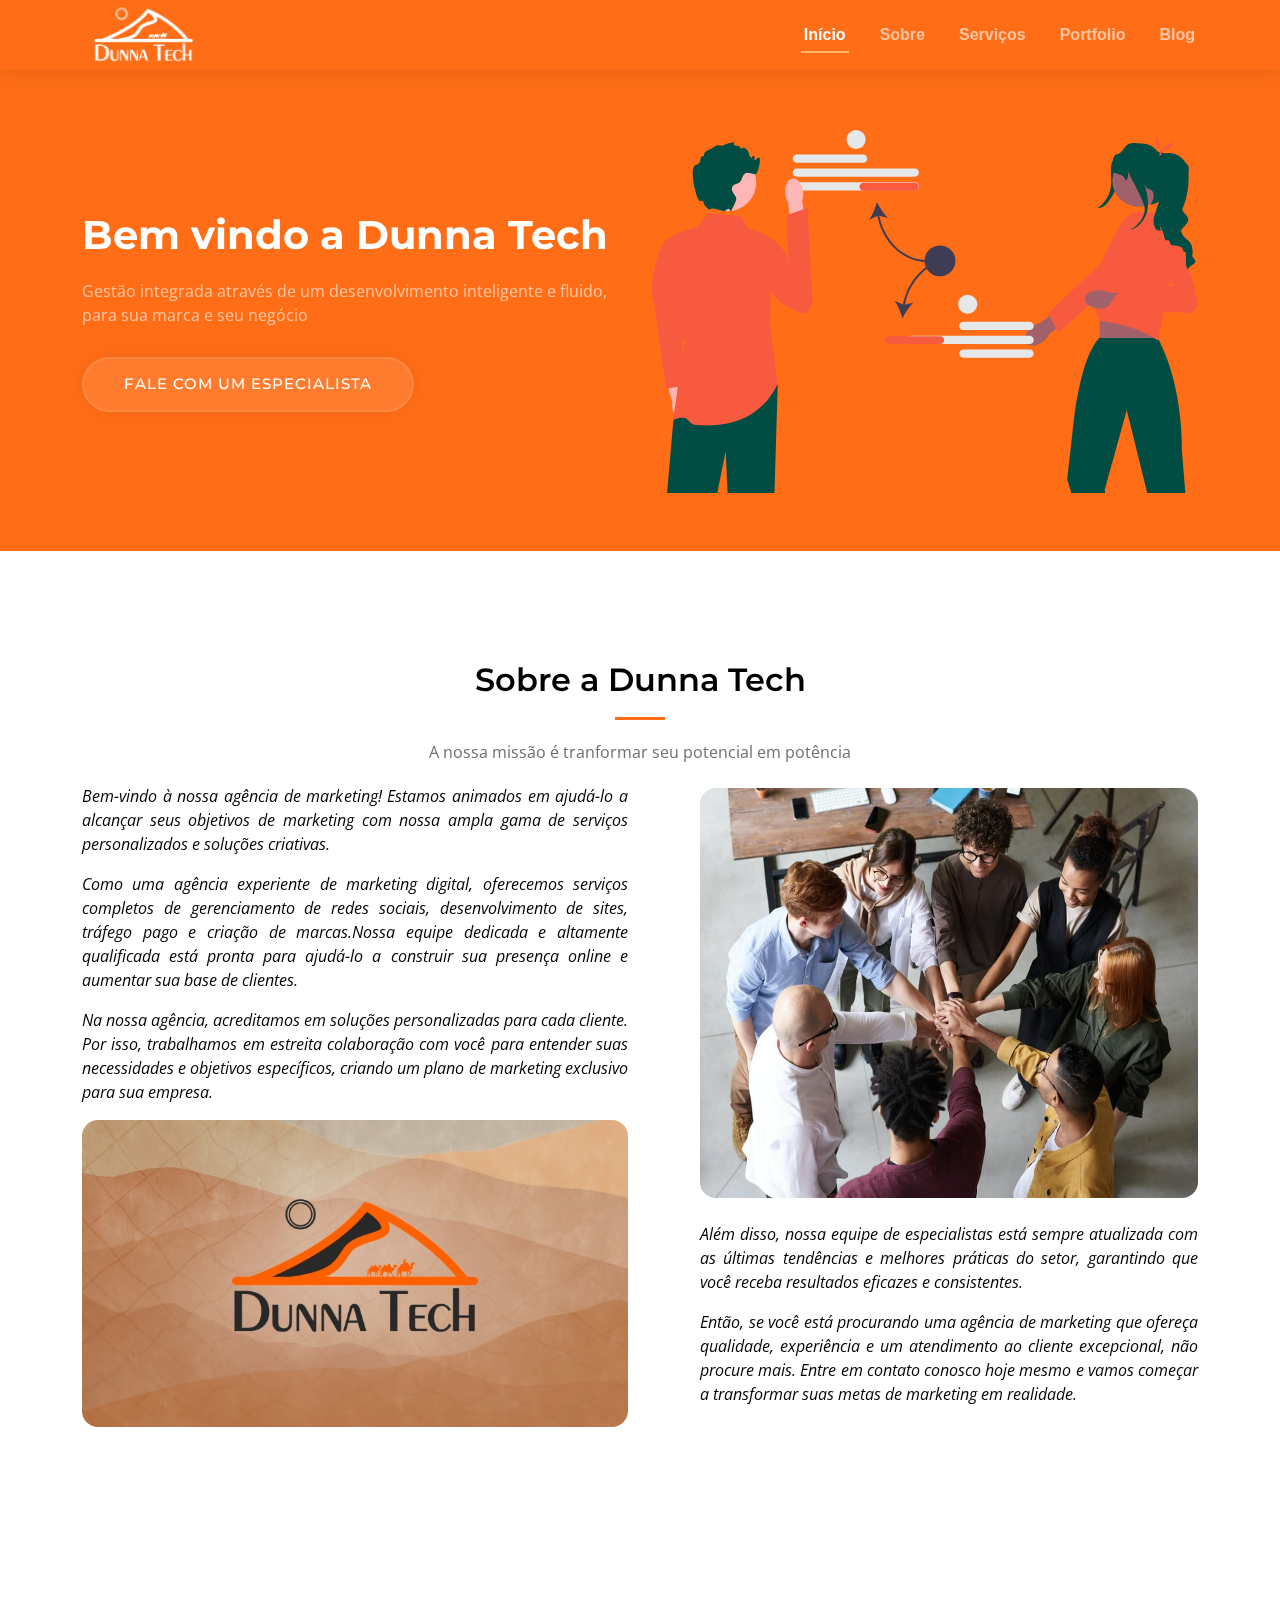
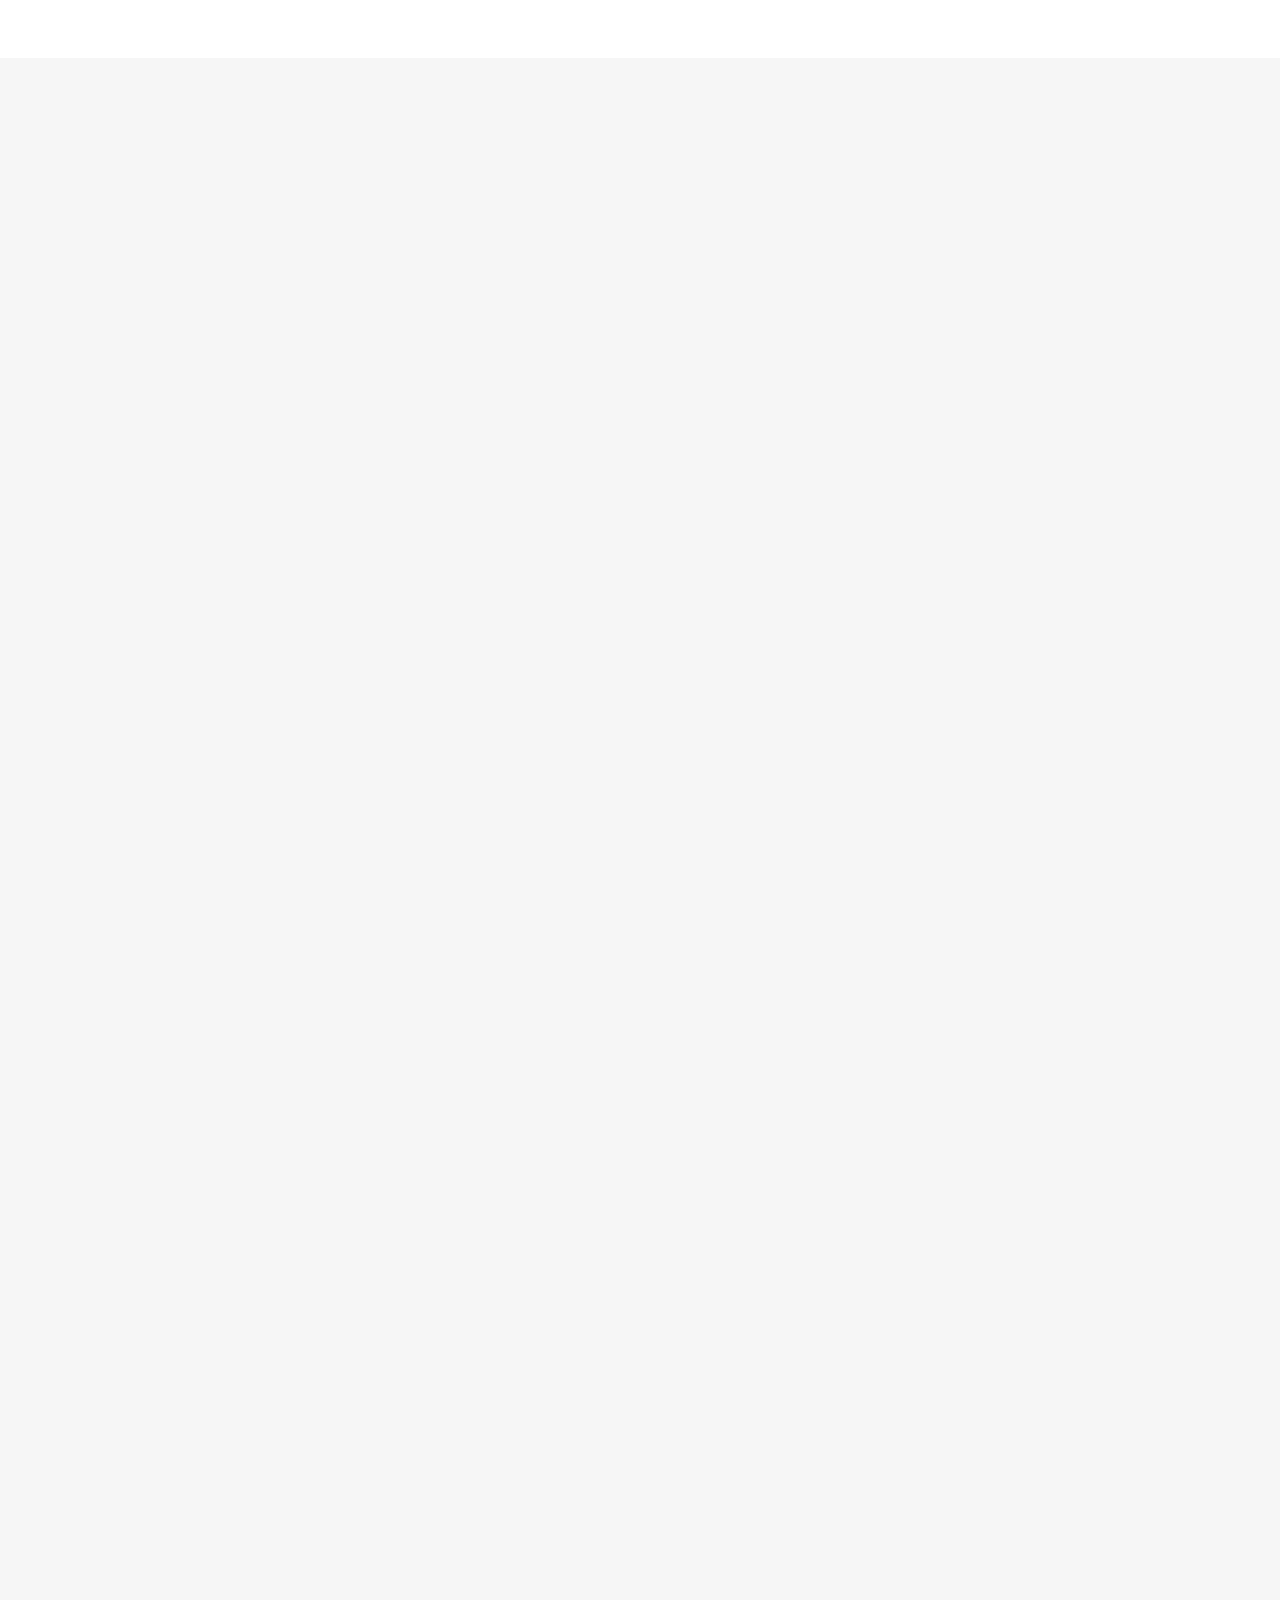
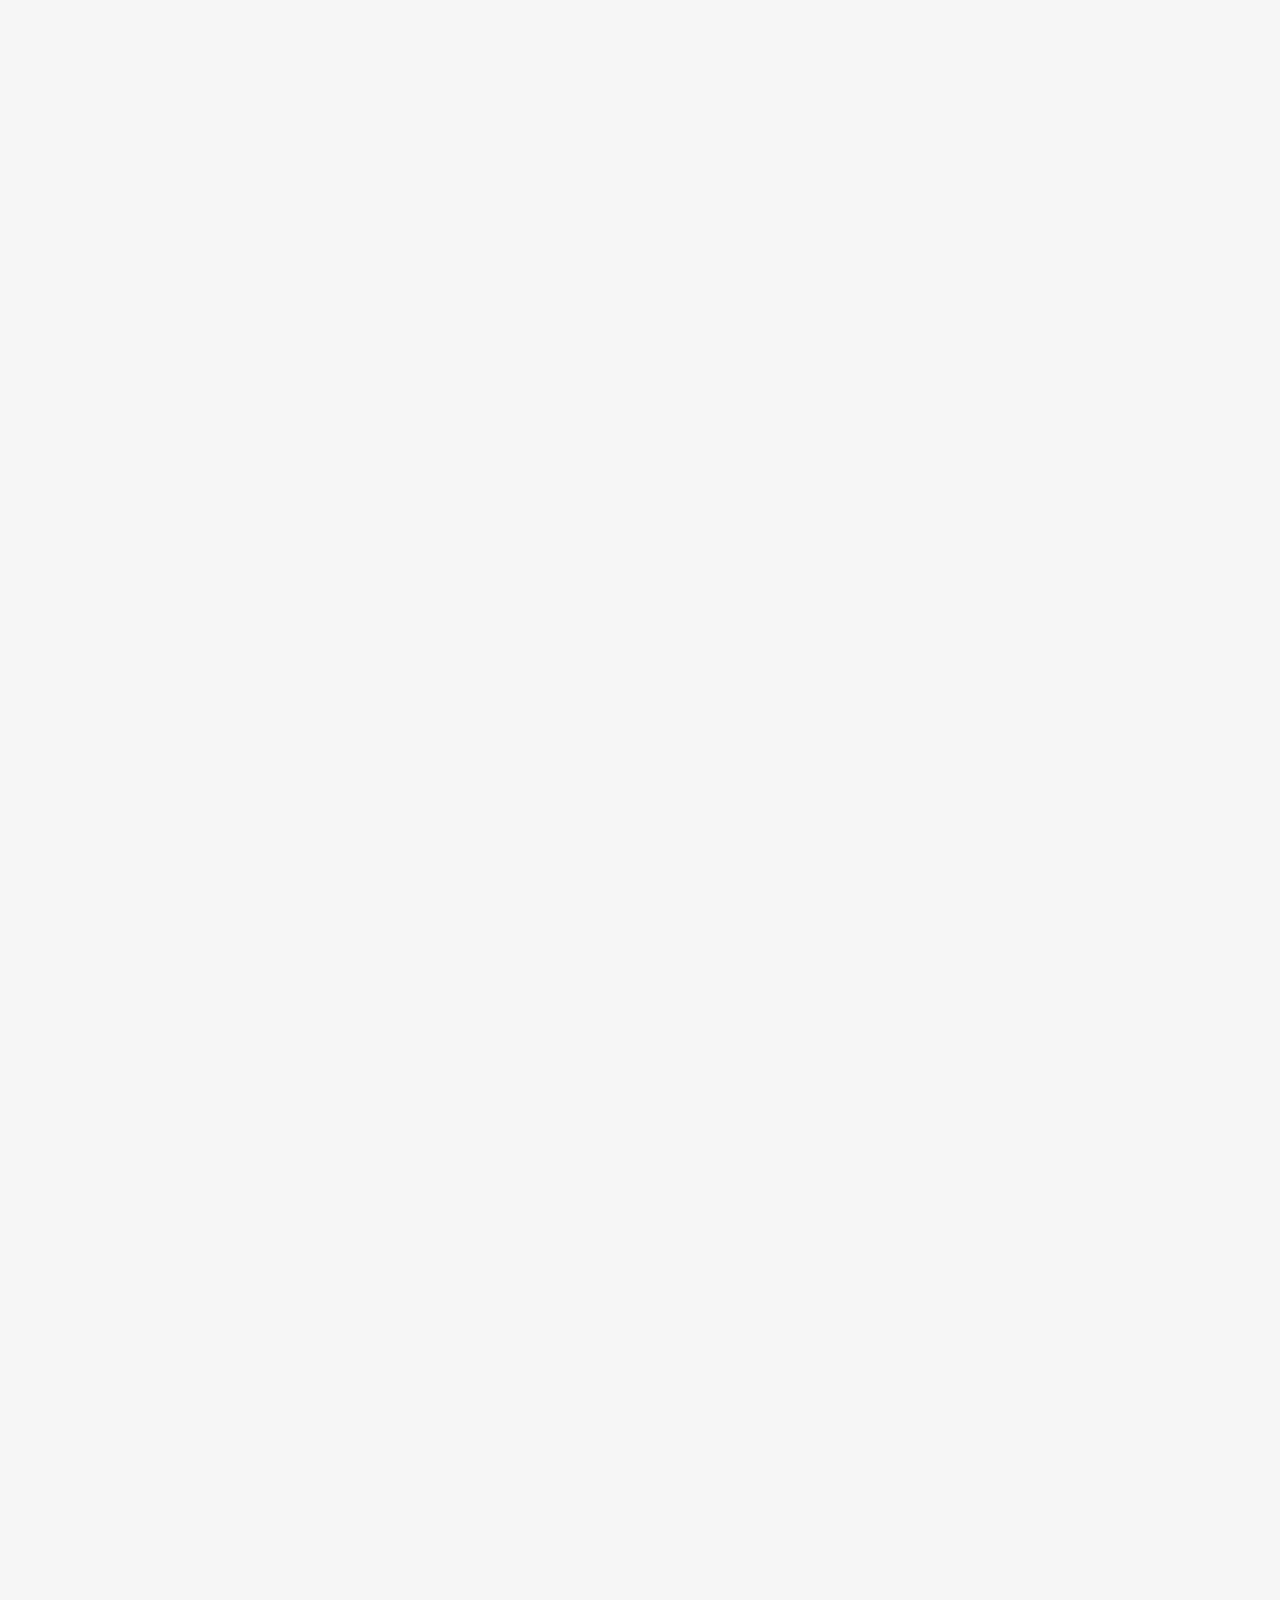
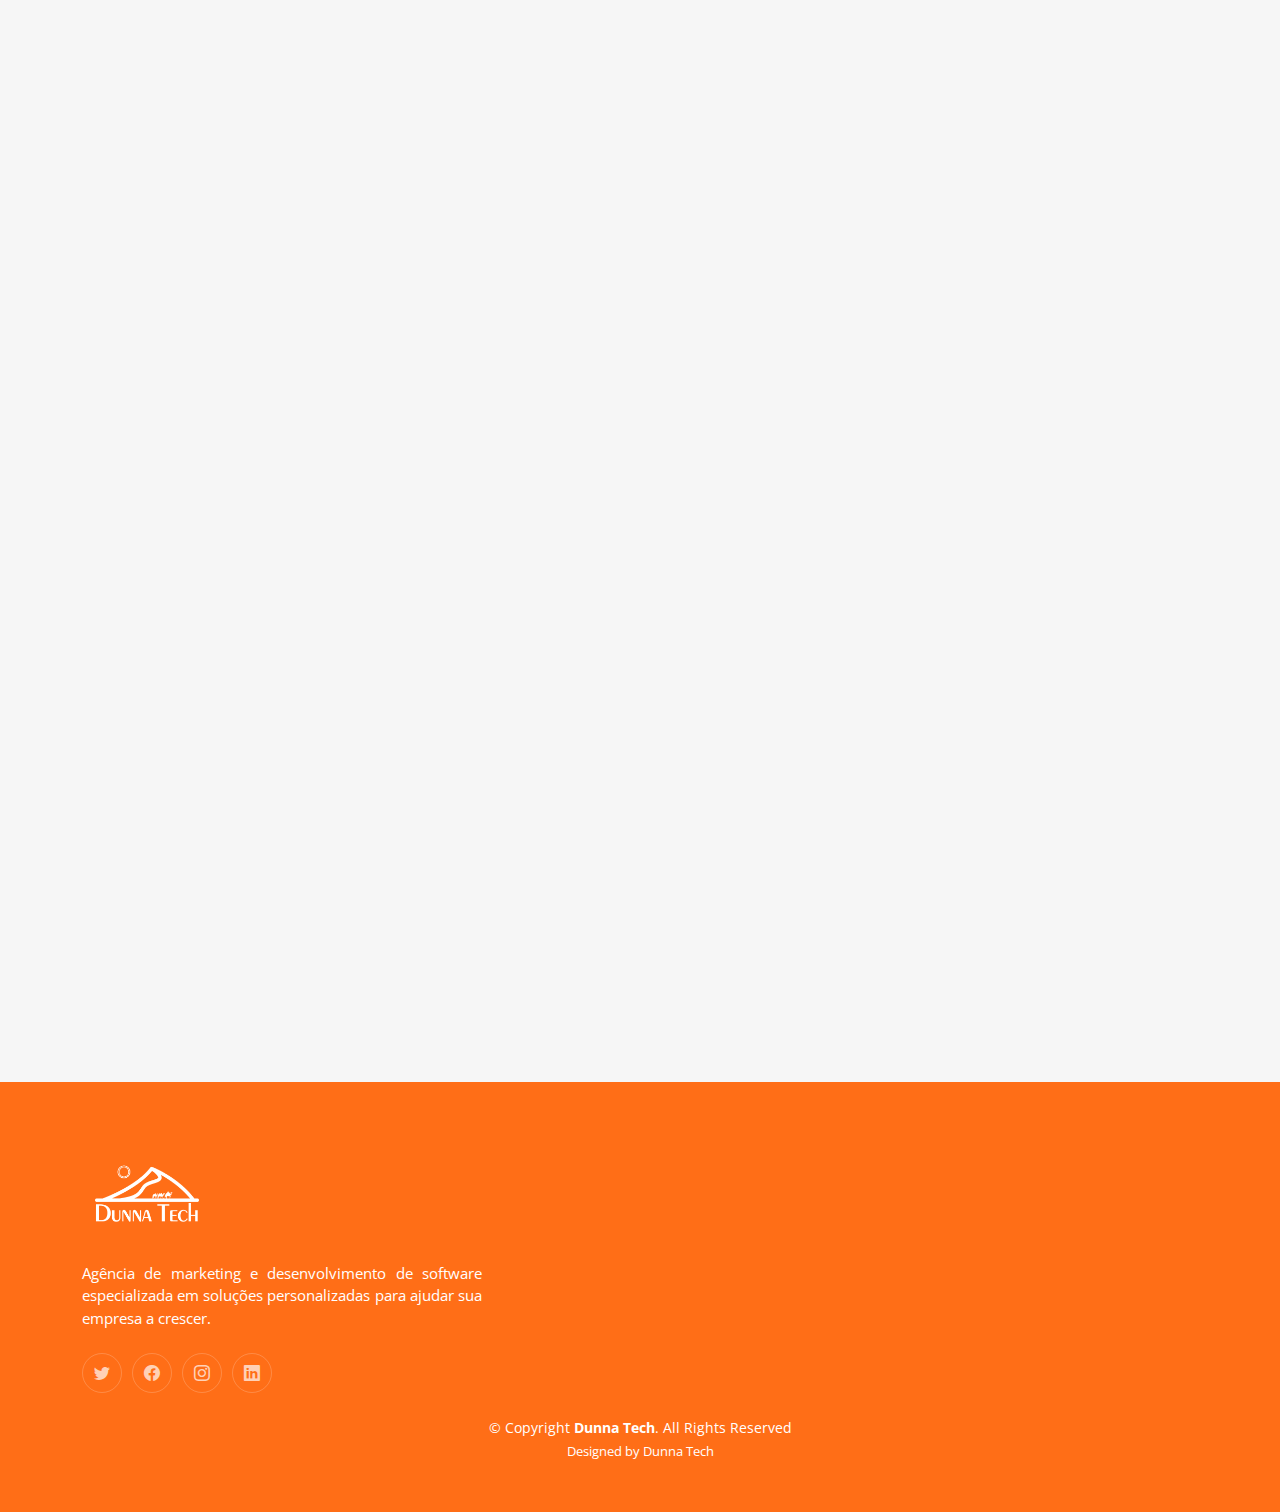
==== commit 3954d965: "alterações no layout" ====
--- a/index.html
+++ b/index.html
@@ -5,12 +5,12 @@
   <meta charset="utf-8">
   <meta content="width=device-width, initial-scale=1.0" name="viewport">
 
-  <title>Impact Bootstrap Template - Index</title>
+  <title>Dunna Tech</title>
   <meta content="" name="description">
   <meta content="" name="keywords">
 
   <!-- Favicons -->
-  <link href="assets/img/favicon.png" rel="icon">
+  <link href="assets/img/logo_page.png" rel="icon">
   <link href="assets/img/apple-touch-icon.png" rel="apple-touch-icon">
 
   <!-- Google Fonts -->
@@ -39,7 +39,7 @@
 
 <body>
 
-  <!-- ======= Header ======= 
+  <!-- ======= Header =======
   <section id="topbar" class="topbar d-flex align-items-center">
     <div class="container d-flex justify-content-center justify-content-md-between">
       <div class="contact-info d-flex align-items-center">
@@ -53,7 +53,7 @@
         <a href="#" class="linkedin"><i class="bi bi-linkedin"></i></i></a>
       </div>
     </div>
-  </section><!-- End Top Bar -->
+  </section> End Top Bar -->
 
   <header id="header" class="header d-flex align-items-center">
 
@@ -65,9 +65,9 @@
       </a>
       <nav id="navbar" class="navbar">
         <ul>
-          <li><a href="#hero">Home</a></li>
-          <li><a href="#about">About</a></li>
-          <li><a href="#services">Services</a></li>
+          <li><a href="#hero">Início</a></li>
+          <li><a href="#about">Sobre</a></li>
+          <li><a href="#services">Serviços</a></li>
           <li><a href="#portfolio">Portfolio</a></li>
           <li><a href="blog.html">Blog</a></li>
         </ul>
@@ -86,10 +86,10 @@
       <div class="row gy-5" data-aos="fade-in">
         <div class="col-lg-6 order-2 order-lg-1 d-flex flex-column justify-content-center text-center text-lg-start">
           <h2  style="font-size: 40px;">Bem vindo a Dunna Tech</h2>
-          <p>Sed autem laudantium dolores. Voluptatem itaque ea consequatur eveniet. Eum quas beatae cumque eum quaerat.</p>
+          <p> Gestão  integrada através de um desenvolvimento inteligente e fluido, para sua marca e seu negócio</p>
           <div class="d-flex justify-content-center justify-content-lg-start">
-            <a href="#about" class="btn-get-started">Get Started</a>
-            <a href="https://www.youtube.com/watch?v=LXb3EKWsInQ" class="glightbox btn-watch-video d-flex align-items-center"><i class="bi bi-play-circle"></i><span>Watch Video</span></a>
+            <a href="https://api.whatsapp.com/send?phone=5584991023107"  target="blank" class="btn-get-started">FALE COM UM ESPECIALISTA</a>
+    
           </div>
         </div>
         <div class="col-lg-6 order-1 order-lg-2">
@@ -122,37 +122,34 @@
       <div class="container" data-aos="fade-up">
 
         <div class="section-header">
-          <h2>About Us</h2>
-          <p>Aperiam dolorum et et wuia molestias qui eveniet numquam nihil porro incidunt dolores placeat sunt id nobis omnis tiledo stran delop</p>
+          <h2>Sobre a Dunna Tech</h2>
+          <p>A nossa missão é tranformar seu potencial em potência</p>
         </div>
 
         <div class="row gy-4">
           <div class="col-lg-6">
-            <h3>Voluptatem dignissimos provident quasi corporis</h3>
-            <img src="assets/img/about.jpg" class="img-fluid rounded-4 mb-4" alt="">
-            <p>Ut fugiat ut sunt quia veniam. Voluptate perferendis perspiciatis quod nisi et. Placeat debitis quia recusandae odit et consequatur voluptatem. Dignissimos pariatur consectetur fugiat voluptas ea.</p>
-            <p>Temporibus nihil enim deserunt sed ea. Provident sit expedita aut cupiditate nihil vitae quo officia vel. Blanditiis eligendi possimus et in cum. Quidem eos ut sint rem veniam qui. Ut ut repellendus nobis tempore doloribus debitis explicabo similique sit. Accusantium sed ut omnis beatae neque deleniti repellendus.</p>
+            
+            <p class="fst-italic" style="text-align: justify;">
+              Bem-vindo à nossa agência de marketing! Estamos animados em ajudá-lo a alcançar seus objetivos de marketing com nossa ampla gama de serviços personalizados e soluções criativas.
+            </p>
+            <p class="fst-italic" style="text-align: justify;">
+              Como uma agência experiente de marketing digital, oferecemos serviços completos de gerenciamento de redes sociais, desenvolvimento de sites, tráfego pago e criação de marcas.Nossa equipe dedicada e altamente qualificada está pronta para ajudá-lo a construir sua presença online e aumentar sua base de clientes.
+            </p>
+            <p class="fst-italic" style="text-align: justify;">
+              Na nossa agência, acreditamos em soluções personalizadas para cada cliente. Por isso, trabalhamos em estreita colaboração com você para entender suas necessidades e objetivos específicos, criando um plano de marketing exclusivo para sua empresa.
+            </p>
+
+            <img src="assets/img/fundodunna.jpeg" class="img-fluid rounded-4 mb-4" alt="">
           </div>
           <div class="col-lg-6">
             <div class="content ps-0 ps-lg-5">
-              <p class="fst-italic">
-                Lorem ipsum dolor sit amet, consectetur adipiscing elit, sed do eiusmod tempor incididunt ut labore et dolore
-                magna aliqua.
-              </p>
-              <ul>
-                <li><i class="bi bi-check-circle-fill"></i> Ullamco laboris nisi ut aliquip ex ea commodo consequat.</li>
-                <li><i class="bi bi-check-circle-fill"></i> Duis aute irure dolor in reprehenderit in voluptate velit.</li>
-                <li><i class="bi bi-check-circle-fill"></i> Ullamco laboris nisi ut aliquip ex ea commodo consequat. Duis aute irure dolor in reprehenderit in voluptate trideta storacalaperda mastiro dolore eu fugiat nulla pariatur.</li>
-              </ul>
-              <p>
-                Ullamco laboris nisi ut aliquip ex ea commodo consequat. Duis aute irure dolor in reprehenderit in voluptate
-                velit esse cillum dolore eu fugiat nulla pariatur. Excepteur sint occaecat cupidatat non proident
-              </p>
-
-              <div class="position-relative mt-4">
-                <img src="assets/img/about-2.jpg" class="img-fluid rounded-4" alt="">
-                <a href="https://www.youtube.com/watch?v=LXb3EKWsInQ" class="glightbox play-btn"></a>
-              </div>
+              <div class="position-relative mt-1">
+                <img src="assets/img/about-2.jpg"   style="height: 410px;" class="img-fluid rounded-4 mb-4" alt="">
+              </div>
+              <p class="fst-italic" style="text-align: justify;">Além disso, nossa equipe de especialistas está sempre atualizada com as últimas tendências e melhores práticas do setor, garantindo que você receba resultados eficazes e consistentes.</p>
+              <p class="fst-italic" style="text-align: justify;">Então, se você está procurando uma agência de marketing que ofereça qualidade, experiência e um atendimento ao cliente excepcional, não procure mais. Entre em contato conosco hoje mesmo e vamos começar a transformar suas metas de marketing em realidade.</p>
+
+
             </div>
           </div>
         </div>
@@ -201,7 +198,7 @@
                 Criação de artes,
                 Edição de vídeos e
                 Branding.</p>
-              <a href="#" class="readmore stretched-link">Read more <i class="bi bi-arrow-right"></i></a>
+             <!--- <a href="#" class="readmore stretched-link">Read more <i class="bi bi-arrow-right"></i></a>-->
             </div>
           </div><!-- End Service Item -->
 
@@ -212,7 +209,7 @@
               </div>
               <h3>Tráfego pago</h3>
               <p>Aumente o alcance de sua empresa nas principais plataformas de ADs com nossos serviços de Gestão de anúncios. Entre em contato conosco para saber mais.</p>
-              <a href="#" class="readmore stretched-link">Read more <i class="bi bi-arrow-right"></i></a>
+               <!--- <a href="#" class="readmore stretched-link">Read more <i class="bi bi-arrow-right"></i></a>-->
             </div>
           </div><!-- End Service Item -->
 
@@ -226,7 +223,7 @@
                 E-commerces,
                 Softwares de gestão personalizados e
                 Ferramentas de automação.</p>
-              <a href="#" class="readmore stretched-link">Read more <i class="bi bi-arrow-right"></i></a>
+              <!--- <a href="#" class="readmore stretched-link">Read more <i class="bi bi-arrow-right"></i></a>-->
             </div>
           </div><!-- End Service Item -->
 
@@ -244,7 +241,7 @@
                 Manual de gestão de marca,
                 Elementos de apoio: estampas, gráficos, etc.
                 Aplicações: cartão de visitas, assinatura de e-mail, uniforme, papel timbrado, crachá, etc.</p>
-              <a href="#" class="readmore stretched-link">Read more <i class="bi bi-arrow-right"></i></a>
+              <!--- <a href="#" class="readmore stretched-link">Read more <i class="bi bi-arrow-right"></i></a>-->
             </div>
           </div><!-- End Service Item -->
 
@@ -257,7 +254,7 @@
               <p>  Gestão financeira, marketing digital e vendas são fundamentais para o sucesso e crescimento de uma empresa.
                 A gestão financeira busca alcançar objetivos financeiros,
                 enquanto o marketing digital promove produtos e serviços usando canais digitais e as vendas persuadem clientes a comprar.</p>
-              <a href="#" class="readmore stretched-link">Read more <i class="bi bi-arrow-right"></i></a>
+              <!--- <a href="#" class="readmore stretched-link">Read more <i class="bi bi-arrow-right"></i></a>-->
             </div>
           </div><!-- End Service Item -->
 
@@ -270,7 +267,7 @@
               <p>Em breve, cursos e treinamentos estarão disponíveis para aprimoramento profissional,
               oferecendo conhecimentos técnicos e habilidades práticas para atender às demandas do mercado atual. 
               Invista em educação e melhore suas oportunidades de carreira.</p>
-              <a href="#" class="readmore stretched-link">Read more <i class="bi bi-arrow-right"></i></a>
+      <!--- <a href="#" class="readmore stretched-link">Read more <i class="bi bi-arrow-right"></i></a>-->
             </div>
           </div><!-- End Service Item -->
 
@@ -279,13 +276,274 @@
       </div>
     </section><!-- End Our Services Section -->
 
-    <!-- ======= Testimonials Section ======= -->
-    <section id="testimonials" class="testimonials">
+   
+
+    <!-- ======= Portfolio Section ======= -->
+    <section id="portfolio" class="portfolio sections-bg">
       <div class="container" data-aos="fade-up">
 
         <div class="section-header">
-          <h2>Testimonials</h2>
-          <p>Voluptatem quibusdam ut ullam perferendis repellat non ut consequuntur est eveniet deleniti fignissimos eos quam</p>
+          <h2>Portfólio</h2>
+          <p>Veja abaixo alguns dos nossos trabalhos mais recentes</p>
+        </div>
+
+        <div class="portfolio-isotope" data-portfolio-filter="*" data-portfolio-layout="masonry" data-portfolio-sort="original-order" data-aos="fade-up" data-aos-delay="100">
+
+
+
+          <div class="row gy-4 portfolio-container">
+
+            <div class="col-xl-4 col-md-6 portfolio-item filter-app">
+              <div class="portfolio-wrap">
+                <a href="assets/img/portfolio/app-1.jpg" data-gallery="portfolio-gallery-app" class="glightbox"><img src="assets/img/portfolio/app-1.jpg" class="img-fluid" alt=""></a>
+                <div class="portfolio-info">
+                  <h4><a href="portfolio-details.html" title="More Details">App 1</a></h4>
+                  <p>Lorem ipsum, dolor sit amet consectetur</p>
+                </div>
+              </div>
+            </div><!-- End Portfolio Item -->
+
+            <div class="col-xl-4 col-md-6 portfolio-item filter-product">
+              <div class="portfolio-wrap">
+                <a href="assets/img/portfolio/product-1.jpg" data-gallery="portfolio-gallery-app" class="glightbox"><img src="assets/img/portfolio/product-1.jpg" class="img-fluid" alt=""></a>
+                <div class="portfolio-info">
+                  <h4><a href="portfolio-details.html" title="More Details">Product 1</a></h4>
+                  <p>Lorem ipsum, dolor sit amet consectetur</p>
+                </div>
+              </div>
+            </div><!-- End Portfolio Item -->
+
+            <div class="col-xl-4 col-md-6 portfolio-item filter-branding">
+              <div class="portfolio-wrap">
+                <a href="assets/img/portfolio/branding-1.jpg" data-gallery="portfolio-gallery-app" class="glightbox"><img src="assets/img/portfolio/branding-1.jpg" class="img-fluid" alt=""></a>
+                <div class="portfolio-info">
+                  <h4><a href="portfolio-details.html" title="More Details">Branding 1</a></h4>
+                  <p>Lorem ipsum, dolor sit amet consectetur</p>
+                </div>
+              </div>
+            </div><!-- End Portfolio Item -->
+
+            <div class="col-xl-4 col-md-6 portfolio-item filter-books">
+              <div class="portfolio-wrap">
+                <a href="assets/img/portfolio/books-1.jpg" data-gallery="portfolio-gallery-app" class="glightbox"><img src="assets/img/portfolio/books-1.jpg" class="img-fluid" alt=""></a>
+                <div class="portfolio-info">
+                  <h4><a href="portfolio-details.html" title="More Details">Books 1</a></h4>
+                  <p>Lorem ipsum, dolor sit amet consectetur</p>
+                </div>
+              </div>
+            </div><!-- End Portfolio Item -->
+
+            <div class="col-xl-4 col-md-6 portfolio-item filter-app">
+              <div class="portfolio-wrap">
+                <a href="assets/img/portfolio/app-2.jpg" data-gallery="portfolio-gallery-app" class="glightbox"><img src="assets/img/portfolio/app-2.jpg" class="img-fluid" alt=""></a>
+                <div class="portfolio-info">
+                  <h4><a href="portfolio-details.html" title="More Details">App 2</a></h4>
+                  <p>Lorem ipsum, dolor sit amet consectetur</p>
+                </div>
+              </div>
+            </div><!-- End Portfolio Item -->
+
+            <div class="col-xl-4 col-md-6 portfolio-item filter-product">
+              <div class="portfolio-wrap">
+                <a href="assets/img/portfolio/product-2.jpg" data-gallery="portfolio-gallery-app" class="glightbox"><img src="assets/img/portfolio/product-2.jpg" class="img-fluid" alt=""></a>
+                <div class="portfolio-info">
+                  <h4><a href="portfolio-details.html" title="More Details">Product 2</a></h4>
+                  <p>Lorem ipsum, dolor sit amet consectetur</p>
+                </div>
+              </div>
+            </div><!-- End Portfolio Item -->
+
+          
+
+          </div><!-- End Portfolio Container -->
+
+        </div>
+
+      </div>
+    </section><!-- End Portfolio Section -->
+
+    <!-- ======= Our Team Section ======= 
+    <section id="team" class="team">
+      <div class="container" data-aos="fade-up">
+
+        <div class="section-header">
+          <h2>Our Team</h2>
+          <p>Nulla dolorum nulla nesciunt rerum facere sed ut inventore quam porro nihil id ratione ea sunt quis dolorem dolore earum</p>
+        </div>
+
+        <div class="row gy-4">
+
+          <div class="col-xl-3 col-md-6 d-flex" data-aos="fade-up" data-aos-delay="100">
+            <div class="member">
+              <img src="assets/img/team/team-1.jpg" class="img-fluid" alt="">
+              <h4>Walter White</h4>
+              <span>Web Development</span>
+              <div class="social">
+                <a href=""><i class="bi bi-twitter"></i></a>
+                <a href=""><i class="bi bi-facebook"></i></a>
+                <a href=""><i class="bi bi-instagram"></i></a>
+                <a href=""><i class="bi bi-linkedin"></i></a>
+              </div>
+            </div>
+          </div>
+
+          <div class="col-xl-3 col-md-6 d-flex" data-aos="fade-up" data-aos-delay="200">
+            <div class="member">
+              <img src="assets/img/team/team-2.jpg" class="img-fluid" alt="">
+              <h4>Sarah Jhinson</h4>
+              <span>Marketing</span>
+              <div class="social">
+                <a href=""><i class="bi bi-twitter"></i></a>
+                <a href=""><i class="bi bi-facebook"></i></a>
+                <a href=""><i class="bi bi-instagram"></i></a>
+                <a href=""><i class="bi bi-linkedin"></i></a>
+              </div>
+            </div>
+          </div> End Team Member 
+
+          <div class="col-xl-3 col-md-6 d-flex" data-aos="fade-up" data-aos-delay="300">
+            <div class="member">
+              <img src="assets/img/team/team-3.jpg" class="img-fluid" alt="">
+              <h4>William Anderson</h4>
+              <span>Content</span>
+              <div class="social">
+                <a href=""><i class="bi bi-twitter"></i></a>
+                <a href=""><i class="bi bi-facebook"></i></a>
+                <a href=""><i class="bi bi-instagram"></i></a>
+                <a href=""><i class="bi bi-linkedin"></i></a>
+              </div>
+            </div>
+          </div>
+
+          <div class="col-xl-3 col-md-6 d-flex" data-aos="fade-up" data-aos-delay="400">
+            <div class="member">
+              <img src="assets/img/team/team-4.jpg" class="img-fluid" alt="">
+              <h4>Amanda Jepson</h4>
+              <span>Accountant</span>
+              <div class="social">
+                <a href=""><i class="bi bi-twitter"></i></a>
+                <a href=""><i class="bi bi-facebook"></i></a>
+                <a href=""><i class="bi bi-instagram"></i></a>
+                <a href=""><i class="bi bi-linkedin"></i></a>
+              </div>
+            </div>
+          </div>
+
+        </div>
+
+      </div>
+    </section><!-- End Our Team Section -->
+
+    <!-- ======= Pricing Section ======= -->
+    <section id="pricing" class="pricing sections-bg">
+      <div class="container" data-aos="fade-up">
+
+      
+
+    <!-- ======= Frequently Asked Questions Section ======= -->
+    <section id="faq" class="faq">
+      <div class="container" data-aos="fade-up">
+
+        <div class="row gy-4">
+
+          <div class="col-lg-4">
+            <div class="content px-xl-5">
+              <h3>Perguntas mais <strong>Frequentes </strong></h3>
+              <p>
+                Encontre aqui as respostas para as perguntas mais comuns que nossos clientes fazem. Se você tiver alguma dúvida adicional, não hesite em entrar em contato conosco para obter mais informações
+              </p>
+            </div>
+          </div>
+
+          <div class="col-lg-8">
+
+            <div class="accordion accordion-flush" id="faqlist" data-aos="fade-up" data-aos-delay="100">
+
+              <div class="accordion-item">
+                <h3 class="accordion-header">
+                  <button class="accordion-button collapsed" type="button" data-bs-toggle="collapse" data-bs-target="#faq-content-1">
+                    <span class="num">1.</span>
+                    Quais são os serviços que vocês oferecem?
+                  </button>
+                </h3>
+                <div id="faq-content-1" class="accordion-collapse collapse" data-bs-parent="#faqlist">
+                  <div class="accordion-body">
+                    Nós oferecemos uma ampla gama de serviços de marketing digital, incluindo gerenciamento de redes sociais, desenvolvimento de sites, tráfego pago, criação de marcas, entre outros.
+                  </div>
+                </div>
+              </div><!-- # Faq item-->
+
+              <div class="accordion-item">
+                <h3 class="accordion-header">
+                  <button class="accordion-button collapsed" type="button" data-bs-toggle="collapse" data-bs-target="#faq-content-2">
+                    <span class="num">2.</span>
+                    Como vocês podem me ajudar a aumentar minhas vendas?
+                  </button>
+                </h3>
+                <div id="faq-content-2" class="accordion-collapse collapse" data-bs-parent="#faqlist">
+                  <div class="accordion-body">
+                    Com nossas estratégias de marketing personalizadas e experiência, podemos ajudá-lo a aumentar suas vendas e alcançar seus objetivos de negócios.
+                  </div>
+                </div>
+              </div><!-- # Faq item-->
+
+              <div class="accordion-item">
+                <h3 class="accordion-header">
+                  <button class="accordion-button collapsed" type="button" data-bs-toggle="collapse" data-bs-target="#faq-content-3">
+                    <span class="num">3.</span>
+                    Vocês têm experiência em trabalhar com empresas do meu setor?
+                  </button>
+                </h3>
+                <div id="faq-content-3" class="accordion-collapse collapse" data-bs-parent="#faqlist">
+                  <div class="accordion-body">
+                    Sim, temos experiência em trabalhar com empresas em diversos setores e podemos personalizar nossas estratégias de acordo com suas necessidades específicas.
+                  </div>
+                </div>
+              </div><!-- # Faq item-->
+
+              <div class="accordion-item">
+                <h3 class="accordion-header">
+                  <button class="accordion-button collapsed" type="button" data-bs-toggle="collapse" data-bs-target="#faq-content-4">
+                    <span class="num">4.</span>
+                    Quanto tempo leva para ver resultados com suas estratégias de marketing?
+                  </button>
+                </h3>
+                <div id="faq-content-4" class="accordion-collapse collapse" data-bs-parent="#faqlist">
+                  <div class="accordion-body">
+                    Os resultados dependem do tipo de campanha e do orçamento disponível, mas geralmente vemos resultados tangíveis em alguns meses.
+                  </div>
+                </div>
+              </div><!-- # Faq item-->
+
+              <div class="accordion-item">
+                <h3 class="accordion-header">
+                  <button class="accordion-button collapsed" type="button" data-bs-toggle="collapse" data-bs-target="#faq-content-5">
+                    <span class="num">5.</span>
+                    Qual é o orçamento necessário para implementar uma campanha de marketing eficaz?
+                  </button>
+                </h3>
+                <div id="faq-content-5" class="accordion-collapse collapse" data-bs-parent="#faqlist">
+                  <div class="accordion-body">
+                    O orçamento necessário varia de acordo com a estratégia de marketing que criamos para sua empresa e suas metas de negócios. Trabalhamos dentro do seu orçamento para maximizar o retorno do investimento.
+                  </div>
+                </div>
+              </div><!-- # Faq item-->
+
+            </div>
+
+          </div>
+        </div>
+
+      </div>
+    </section><!-- End Frequently Asked Questions Section -->
+
+     <!-- ======= Testimonials Section ======= -->
+     <section id="testimonials" class="testimonials">
+      <div class="container" data-aos="fade-up">
+
+        <div class="section-header">
+          <h2>Depoimentos</h2>
+          <p>Mensagens dos nossos clientes</p>
         </div>
 
         <div class="slides-3 swiper" data-aos="fade-up" data-aos-delay="100">
@@ -408,338 +666,13 @@
       </div>
     </section><!-- End Testimonials Section -->
 
-    <!-- ======= Portfolio Section ======= -->
-    <section id="portfolio" class="portfolio sections-bg">
-      <div class="container" data-aos="fade-up">
-
-        <div class="section-header">
-          <h2>Portfolio</h2>
-          <p>Quam sed id excepturi ccusantium dolorem ut quis dolores nisi llum nostrum enim velit qui ut et autem uia reprehenderit sunt deleniti</p>
-        </div>
-
-        <div class="portfolio-isotope" data-portfolio-filter="*" data-portfolio-layout="masonry" data-portfolio-sort="original-order" data-aos="fade-up" data-aos-delay="100">
-
-          <div>
-            <ul class="portfolio-flters">
-              <li data-filter="*" class="filter-active">All</li>
-              <li data-filter=".filter-app">App</li>
-              <li data-filter=".filter-product">Product</li>
-              <li data-filter=".filter-branding">Branding</li>
-              <li data-filter=".filter-books">Books</li>
-            </ul><!-- End Portfolio Filters -->
-          </div>
-
-          <div class="row gy-4 portfolio-container">
-
-            <div class="col-xl-4 col-md-6 portfolio-item filter-app">
-              <div class="portfolio-wrap">
-                <a href="assets/img/portfolio/app-1.jpg" data-gallery="portfolio-gallery-app" class="glightbox"><img src="assets/img/portfolio/app-1.jpg" class="img-fluid" alt=""></a>
-                <div class="portfolio-info">
-                  <h4><a href="portfolio-details.html" title="More Details">App 1</a></h4>
-                  <p>Lorem ipsum, dolor sit amet consectetur</p>
-                </div>
-              </div>
-            </div><!-- End Portfolio Item -->
-
-            <div class="col-xl-4 col-md-6 portfolio-item filter-product">
-              <div class="portfolio-wrap">
-                <a href="assets/img/portfolio/product-1.jpg" data-gallery="portfolio-gallery-app" class="glightbox"><img src="assets/img/portfolio/product-1.jpg" class="img-fluid" alt=""></a>
-                <div class="portfolio-info">
-                  <h4><a href="portfolio-details.html" title="More Details">Product 1</a></h4>
-                  <p>Lorem ipsum, dolor sit amet consectetur</p>
-                </div>
-              </div>
-            </div><!-- End Portfolio Item -->
-
-            <div class="col-xl-4 col-md-6 portfolio-item filter-branding">
-              <div class="portfolio-wrap">
-                <a href="assets/img/portfolio/branding-1.jpg" data-gallery="portfolio-gallery-app" class="glightbox"><img src="assets/img/portfolio/branding-1.jpg" class="img-fluid" alt=""></a>
-                <div class="portfolio-info">
-                  <h4><a href="portfolio-details.html" title="More Details">Branding 1</a></h4>
-                  <p>Lorem ipsum, dolor sit amet consectetur</p>
-                </div>
-              </div>
-            </div><!-- End Portfolio Item -->
-
-            <div class="col-xl-4 col-md-6 portfolio-item filter-books">
-              <div class="portfolio-wrap">
-                <a href="assets/img/portfolio/books-1.jpg" data-gallery="portfolio-gallery-app" class="glightbox"><img src="assets/img/portfolio/books-1.jpg" class="img-fluid" alt=""></a>
-                <div class="portfolio-info">
-                  <h4><a href="portfolio-details.html" title="More Details">Books 1</a></h4>
-                  <p>Lorem ipsum, dolor sit amet consectetur</p>
-                </div>
-              </div>
-            </div><!-- End Portfolio Item -->
-
-            <div class="col-xl-4 col-md-6 portfolio-item filter-app">
-              <div class="portfolio-wrap">
-                <a href="assets/img/portfolio/app-2.jpg" data-gallery="portfolio-gallery-app" class="glightbox"><img src="assets/img/portfolio/app-2.jpg" class="img-fluid" alt=""></a>
-                <div class="portfolio-info">
-                  <h4><a href="portfolio-details.html" title="More Details">App 2</a></h4>
-                  <p>Lorem ipsum, dolor sit amet consectetur</p>
-                </div>
-              </div>
-            </div><!-- End Portfolio Item -->
-
-            <div class="col-xl-4 col-md-6 portfolio-item filter-product">
-              <div class="portfolio-wrap">
-                <a href="assets/img/portfolio/product-2.jpg" data-gallery="portfolio-gallery-app" class="glightbox"><img src="assets/img/portfolio/product-2.jpg" class="img-fluid" alt=""></a>
-                <div class="portfolio-info">
-                  <h4><a href="portfolio-details.html" title="More Details">Product 2</a></h4>
-                  <p>Lorem ipsum, dolor sit amet consectetur</p>
-                </div>
-              </div>
-            </div><!-- End Portfolio Item -->
-
-            <div class="col-xl-4 col-md-6 portfolio-item filter-branding">
-              <div class="portfolio-wrap">
-                <a href="assets/img/portfolio/branding-2.jpg" data-gallery="portfolio-gallery-app" class="glightbox"><img src="assets/img/portfolio/branding-2.jpg" class="img-fluid" alt=""></a>
-                <div class="portfolio-info">
-                  <h4><a href="portfolio-details.html" title="More Details">Branding 2</a></h4>
-                  <p>Lorem ipsum, dolor sit amet consectetur</p>
-                </div>
-              </div>
-            </div><!-- End Portfolio Item -->
-
-            <div class="col-xl-4 col-md-6 portfolio-item filter-books">
-              <div class="portfolio-wrap">
-                <a href="assets/img/portfolio/books-2.jpg" data-gallery="portfolio-gallery-app" class="glightbox"><img src="assets/img/portfolio/books-2.jpg" class="img-fluid" alt=""></a>
-                <div class="portfolio-info">
-                  <h4><a href="portfolio-details.html" title="More Details">Books 2</a></h4>
-                  <p>Lorem ipsum, dolor sit amet consectetur</p>
-                </div>
-              </div>
-            </div><!-- End Portfolio Item -->
-
-            <div class="col-xl-4 col-md-6 portfolio-item filter-app">
-              <div class="portfolio-wrap">
-                <a href="assets/img/portfolio/app-3.jpg" data-gallery="portfolio-gallery-app" class="glightbox"><img src="assets/img/portfolio/app-3.jpg" class="img-fluid" alt=""></a>
-                <div class="portfolio-info">
-                  <h4><a href="portfolio-details.html" title="More Details">App 3</a></h4>
-                  <p>Lorem ipsum, dolor sit amet consectetur</p>
-                </div>
-              </div>
-            </div><!-- End Portfolio Item -->
-
-            <div class="col-xl-4 col-md-6 portfolio-item filter-product">
-              <div class="portfolio-wrap">
-                <a href="assets/img/portfolio/product-3.jpg" data-gallery="portfolio-gallery-app" class="glightbox"><img src="assets/img/portfolio/product-3.jpg" class="img-fluid" alt=""></a>
-                <div class="portfolio-info">
-                  <h4><a href="portfolio-details.html" title="More Details">Product 3</a></h4>
-                  <p>Lorem ipsum, dolor sit amet consectetur</p>
-                </div>
-              </div>
-            </div><!-- End Portfolio Item -->
-
-            <div class="col-xl-4 col-md-6 portfolio-item filter-branding">
-              <div class="portfolio-wrap">
-                <a href="assets/img/portfolio/branding-3.jpg" data-gallery="portfolio-gallery-app" class="glightbox"><img src="assets/img/portfolio/branding-3.jpg" class="img-fluid" alt=""></a>
-                <div class="portfolio-info">
-                  <h4><a href="portfolio-details.html" title="More Details">Branding 3</a></h4>
-                  <p>Lorem ipsum, dolor sit amet consectetur</p>
-                </div>
-              </div>
-            </div><!-- End Portfolio Item -->
-
-            <div class="col-xl-4 col-md-6 portfolio-item filter-books">
-              <div class="portfolio-wrap">
-                <a href="assets/img/portfolio/books-3.jpg" data-gallery="portfolio-gallery-app" class="glightbox"><img src="assets/img/portfolio/books-3.jpg" class="img-fluid" alt=""></a>
-                <div class="portfolio-info">
-                  <h4><a href="portfolio-details.html" title="More Details">Books 3</a></h4>
-                  <p>Lorem ipsum, dolor sit amet consectetur</p>
-                </div>
-              </div>
-            </div><!-- End Portfolio Item -->
-
-          </div><!-- End Portfolio Container -->
-
-        </div>
-
-      </div>
-    </section><!-- End Portfolio Section -->
-
-    <!-- ======= Our Team Section ======= 
-    <section id="team" class="team">
-      <div class="container" data-aos="fade-up">
-
-        <div class="section-header">
-          <h2>Our Team</h2>
-          <p>Nulla dolorum nulla nesciunt rerum facere sed ut inventore quam porro nihil id ratione ea sunt quis dolorem dolore earum</p>
-        </div>
-
-        <div class="row gy-4">
-
-          <div class="col-xl-3 col-md-6 d-flex" data-aos="fade-up" data-aos-delay="100">
-            <div class="member">
-              <img src="assets/img/team/team-1.jpg" class="img-fluid" alt="">
-              <h4>Walter White</h4>
-              <span>Web Development</span>
-              <div class="social">
-                <a href=""><i class="bi bi-twitter"></i></a>
-                <a href=""><i class="bi bi-facebook"></i></a>
-                <a href=""><i class="bi bi-instagram"></i></a>
-                <a href=""><i class="bi bi-linkedin"></i></a>
-              </div>
-            </div>
-          </div>
-
-          <div class="col-xl-3 col-md-6 d-flex" data-aos="fade-up" data-aos-delay="200">
-            <div class="member">
-              <img src="assets/img/team/team-2.jpg" class="img-fluid" alt="">
-              <h4>Sarah Jhinson</h4>
-              <span>Marketing</span>
-              <div class="social">
-                <a href=""><i class="bi bi-twitter"></i></a>
-                <a href=""><i class="bi bi-facebook"></i></a>
-                <a href=""><i class="bi bi-instagram"></i></a>
-                <a href=""><i class="bi bi-linkedin"></i></a>
-              </div>
-            </div>
-          </div> End Team Member 
-
-          <div class="col-xl-3 col-md-6 d-flex" data-aos="fade-up" data-aos-delay="300">
-            <div class="member">
-              <img src="assets/img/team/team-3.jpg" class="img-fluid" alt="">
-              <h4>William Anderson</h4>
-              <span>Content</span>
-              <div class="social">
-                <a href=""><i class="bi bi-twitter"></i></a>
-                <a href=""><i class="bi bi-facebook"></i></a>
-                <a href=""><i class="bi bi-instagram"></i></a>
-                <a href=""><i class="bi bi-linkedin"></i></a>
-              </div>
-            </div>
-          </div>
-
-          <div class="col-xl-3 col-md-6 d-flex" data-aos="fade-up" data-aos-delay="400">
-            <div class="member">
-              <img src="assets/img/team/team-4.jpg" class="img-fluid" alt="">
-              <h4>Amanda Jepson</h4>
-              <span>Accountant</span>
-              <div class="social">
-                <a href=""><i class="bi bi-twitter"></i></a>
-                <a href=""><i class="bi bi-facebook"></i></a>
-                <a href=""><i class="bi bi-instagram"></i></a>
-                <a href=""><i class="bi bi-linkedin"></i></a>
-              </div>
-            </div>
-          </div>
-
-        </div>
-
-      </div>
-    </section><!-- End Our Team Section -->
-
-    <!-- ======= Pricing Section ======= -->
-    <section id="pricing" class="pricing sections-bg">
-      <div class="container" data-aos="fade-up">
-
-      
-
-    <!-- ======= Frequently Asked Questions Section ======= -->
-    <section id="faq" class="faq">
-      <div class="container" data-aos="fade-up">
-
-        <div class="row gy-4">
-
-          <div class="col-lg-4">
-            <div class="content px-xl-5">
-              <h3>Frequently Asked <strong>Questions</strong></h3>
-              <p>
-                Lorem ipsum dolor sit amet, consectetur adipiscing elit, sed do eiusmod tempor incididunt ut labore et dolore magna aliqua. Duis aute irure dolor in reprehenderit
-              </p>
-            </div>
-          </div>
-
-          <div class="col-lg-8">
-
-            <div class="accordion accordion-flush" id="faqlist" data-aos="fade-up" data-aos-delay="100">
-
-              <div class="accordion-item">
-                <h3 class="accordion-header">
-                  <button class="accordion-button collapsed" type="button" data-bs-toggle="collapse" data-bs-target="#faq-content-1">
-                    <span class="num">1.</span>
-                    Non consectetur a erat nam at lectus urna duis?
-                  </button>
-                </h3>
-                <div id="faq-content-1" class="accordion-collapse collapse" data-bs-parent="#faqlist">
-                  <div class="accordion-body">
-                    Feugiat pretium nibh ipsum consequat. Tempus iaculis urna id volutpat lacus laoreet non curabitur gravida. Venenatis lectus magna fringilla urna porttitor rhoncus dolor purus non.
-                  </div>
-                </div>
-              </div><!-- # Faq item-->
-
-              <div class="accordion-item">
-                <h3 class="accordion-header">
-                  <button class="accordion-button collapsed" type="button" data-bs-toggle="collapse" data-bs-target="#faq-content-2">
-                    <span class="num">2.</span>
-                    Feugiat scelerisque varius morbi enim nunc faucibus a pellentesque?
-                  </button>
-                </h3>
-                <div id="faq-content-2" class="accordion-collapse collapse" data-bs-parent="#faqlist">
-                  <div class="accordion-body">
-                    Dolor sit amet consectetur adipiscing elit pellentesque habitant morbi. Id interdum velit laoreet id donec ultrices. Fringilla phasellus faucibus scelerisque eleifend donec pretium. Est pellentesque elit ullamcorper dignissim. Mauris ultrices eros in cursus turpis massa tincidunt dui.
-                  </div>
-                </div>
-              </div><!-- # Faq item-->
-
-              <div class="accordion-item">
-                <h3 class="accordion-header">
-                  <button class="accordion-button collapsed" type="button" data-bs-toggle="collapse" data-bs-target="#faq-content-3">
-                    <span class="num">3.</span>
-                    Dolor sit amet consectetur adipiscing elit pellentesque habitant morbi?
-                  </button>
-                </h3>
-                <div id="faq-content-3" class="accordion-collapse collapse" data-bs-parent="#faqlist">
-                  <div class="accordion-body">
-                    Eleifend mi in nulla posuere sollicitudin aliquam ultrices sagittis orci. Faucibus pulvinar elementum integer enim. Sem nulla pharetra diam sit amet nisl suscipit. Rutrum tellus pellentesque eu tincidunt. Lectus urna duis convallis convallis tellus. Urna molestie at elementum eu facilisis sed odio morbi quis
-                  </div>
-                </div>
-              </div><!-- # Faq item-->
-
-              <div class="accordion-item">
-                <h3 class="accordion-header">
-                  <button class="accordion-button collapsed" type="button" data-bs-toggle="collapse" data-bs-target="#faq-content-4">
-                    <span class="num">4.</span>
-                    Ac odio tempor orci dapibus. Aliquam eleifend mi in nulla?
-                  </button>
-                </h3>
-                <div id="faq-content-4" class="accordion-collapse collapse" data-bs-parent="#faqlist">
-                  <div class="accordion-body">
-                    Dolor sit amet consectetur adipiscing elit pellentesque habitant morbi. Id interdum velit laoreet id donec ultrices. Fringilla phasellus faucibus scelerisque eleifend donec pretium. Est pellentesque elit ullamcorper dignissim. Mauris ultrices eros in cursus turpis massa tincidunt dui.
-                  </div>
-                </div>
-              </div><!-- # Faq item-->
-
-              <div class="accordion-item">
-                <h3 class="accordion-header">
-                  <button class="accordion-button collapsed" type="button" data-bs-toggle="collapse" data-bs-target="#faq-content-5">
-                    <span class="num">5.</span>
-                    Tempus quam pellentesque nec nam aliquam sem et tortor consequat?
-                  </button>
-                </h3>
-                <div id="faq-content-5" class="accordion-collapse collapse" data-bs-parent="#faqlist">
-                  <div class="accordion-body">
-                    Molestie a iaculis at erat pellentesque adipiscing commodo. Dignissim suspendisse in est ante in. Nunc vel risus commodo viverra maecenas accumsan. Sit amet nisl suscipit adipiscing bibendum est. Purus gravida quis blandit turpis cursus in
-                  </div>
-                </div>
-              </div><!-- # Faq item-->
-
-            </div>
-
-          </div>
-        </div>
-
-      </div>
-    </section><!-- End Frequently Asked Questions Section -->
-
     <!-- ======= Recent Blog Posts Section ======= -->
     <section id="recent-posts" class="recent-posts sections-bg">
       <div class="container" data-aos="fade-up">
 
         <div class="section-header">
-          <h2>Recent Blog Posts</h2>
-          <p>Consequatur libero assumenda est voluptatem est quidem illum et officia imilique qui vel architecto accusamus fugit aut qui distinctio</p>
+          <h2>BLOG</h2>
+          <p>Explore o universo do marketing com o nosso blog e fique por dentro das últimas tendências, dicas e estratégias para impulsionar o seu negócio.</p>
         </div>
 
         <div class="row gy-4">
@@ -919,10 +852,10 @@
           </a>
           <p>Agência de marketing e desenvolvimento de software especializada em soluções personalizadas para ajudar sua empresa a crescer.</p>
           <div class="social-links d-flex mt-4">
-            <a href="#" class="twitter"><i class="bi bi-twitter"></i></a>
-            <a href="#" class="facebook"><i class="bi bi-facebook"></i></a>
-            <a href="#" class="instagram"><i class="bi bi-instagram"></i></a>
-            <a href="#" class="linkedin"><i class="bi bi-linkedin"></i></a>
+            <a href="#" target="blank" class="twitter"><i class="bi bi-twitter"></i></a>
+            <a href="#" target="blank" class="facebook"><i class="bi bi-facebook"></i></a>
+            <a href="https://www.instagram.com/dunnatech/" target="blank" class="instagram"><i class="bi bi-instagram"></i></a>
+            <a href="#" target="blank" class="linkedin"><i class="bi bi-linkedin"></i></a>
           </div>
         </div>
 
--- a/assets/css/main.css
+++ b/assets/css/main.css
@@ -71,7 +71,7 @@
 
 .section-header {
   text-align: center;
-  padding-bottom: 60px;
+  padding-bottom: 20px;
 }
 
 .section-header h2 {
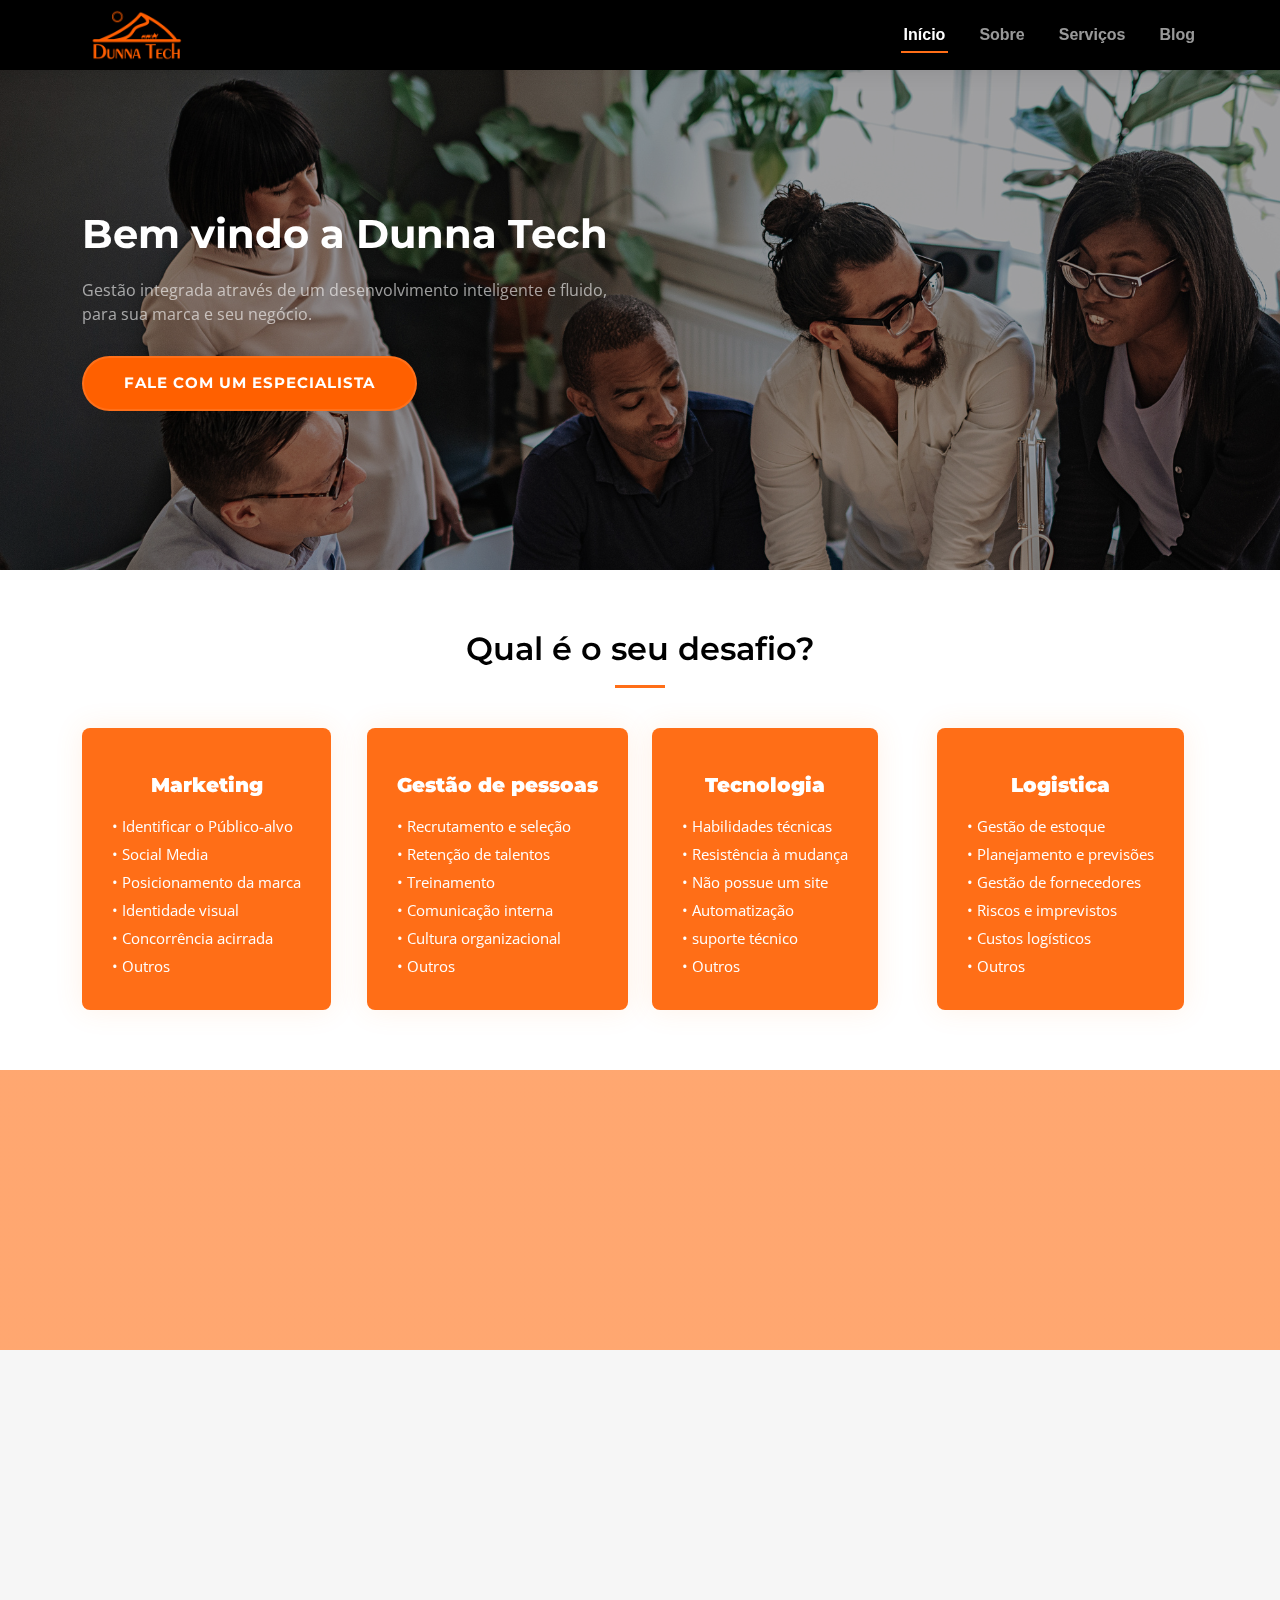
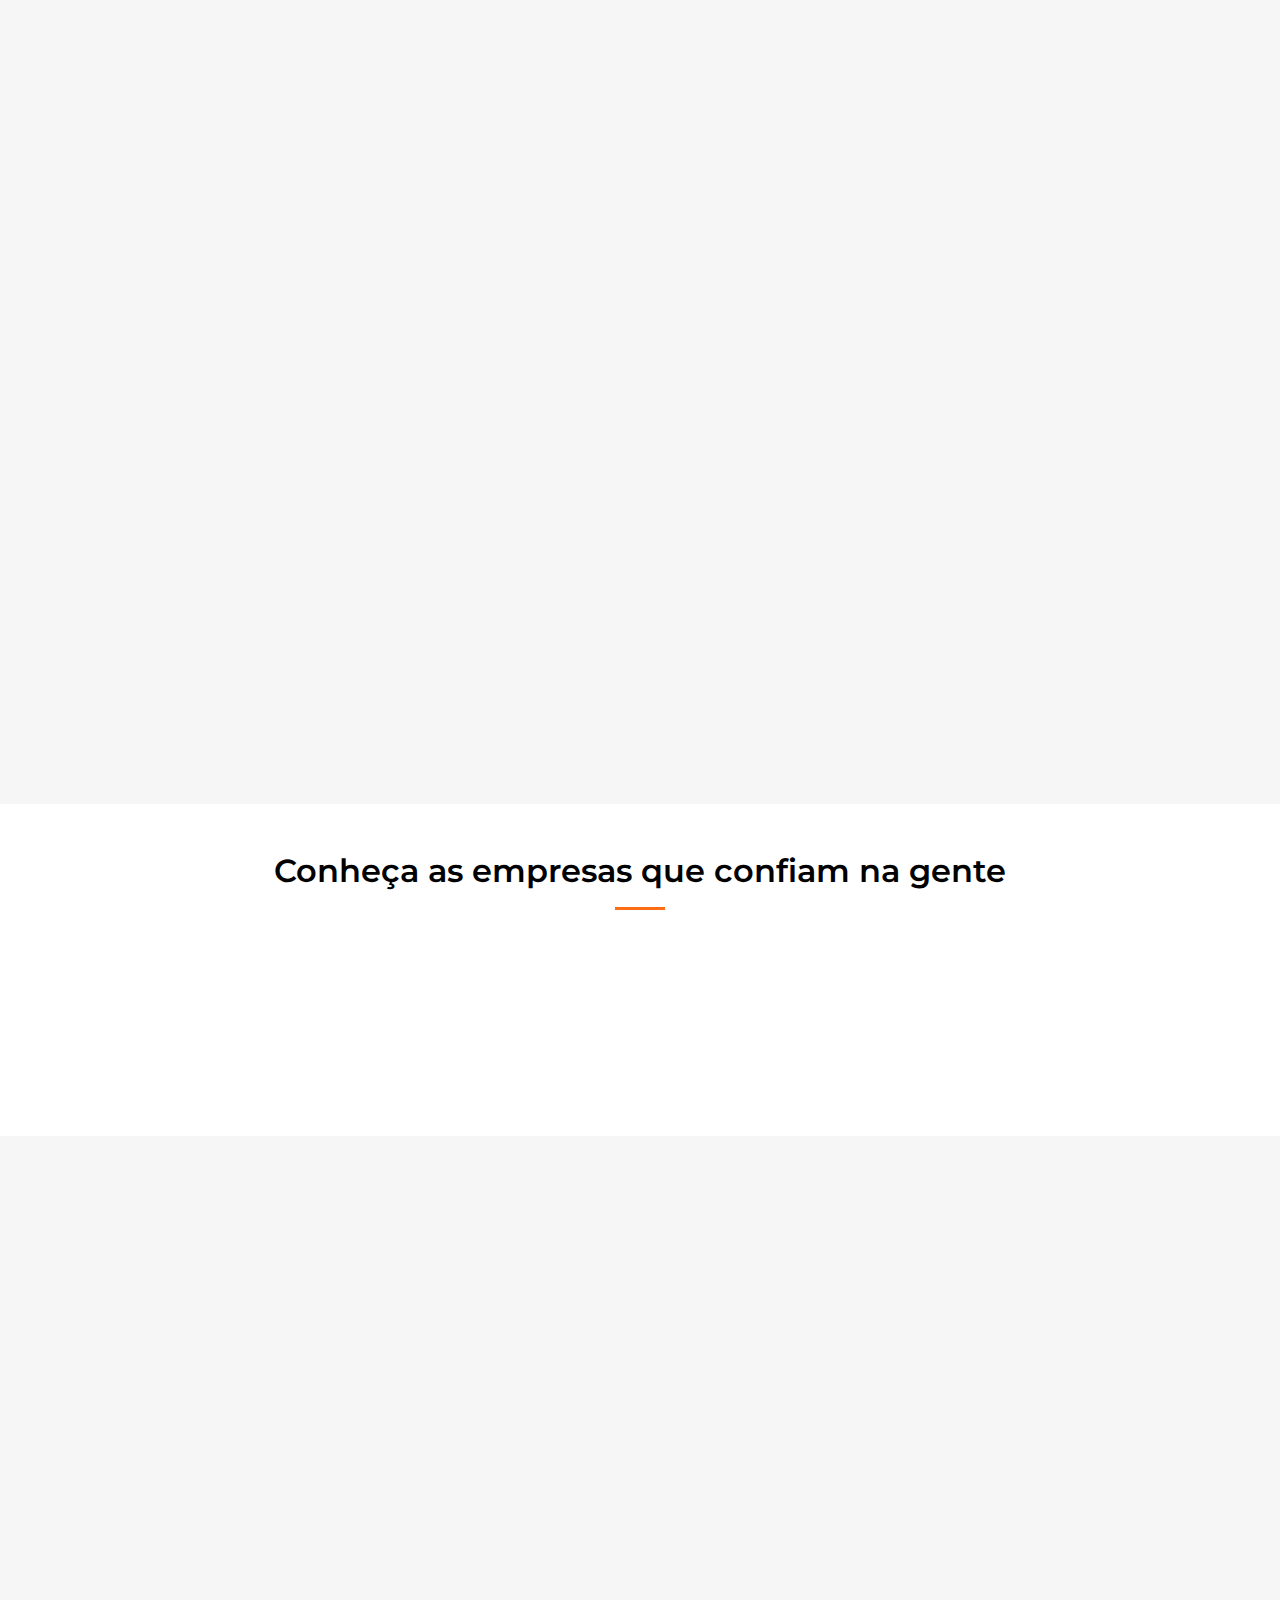
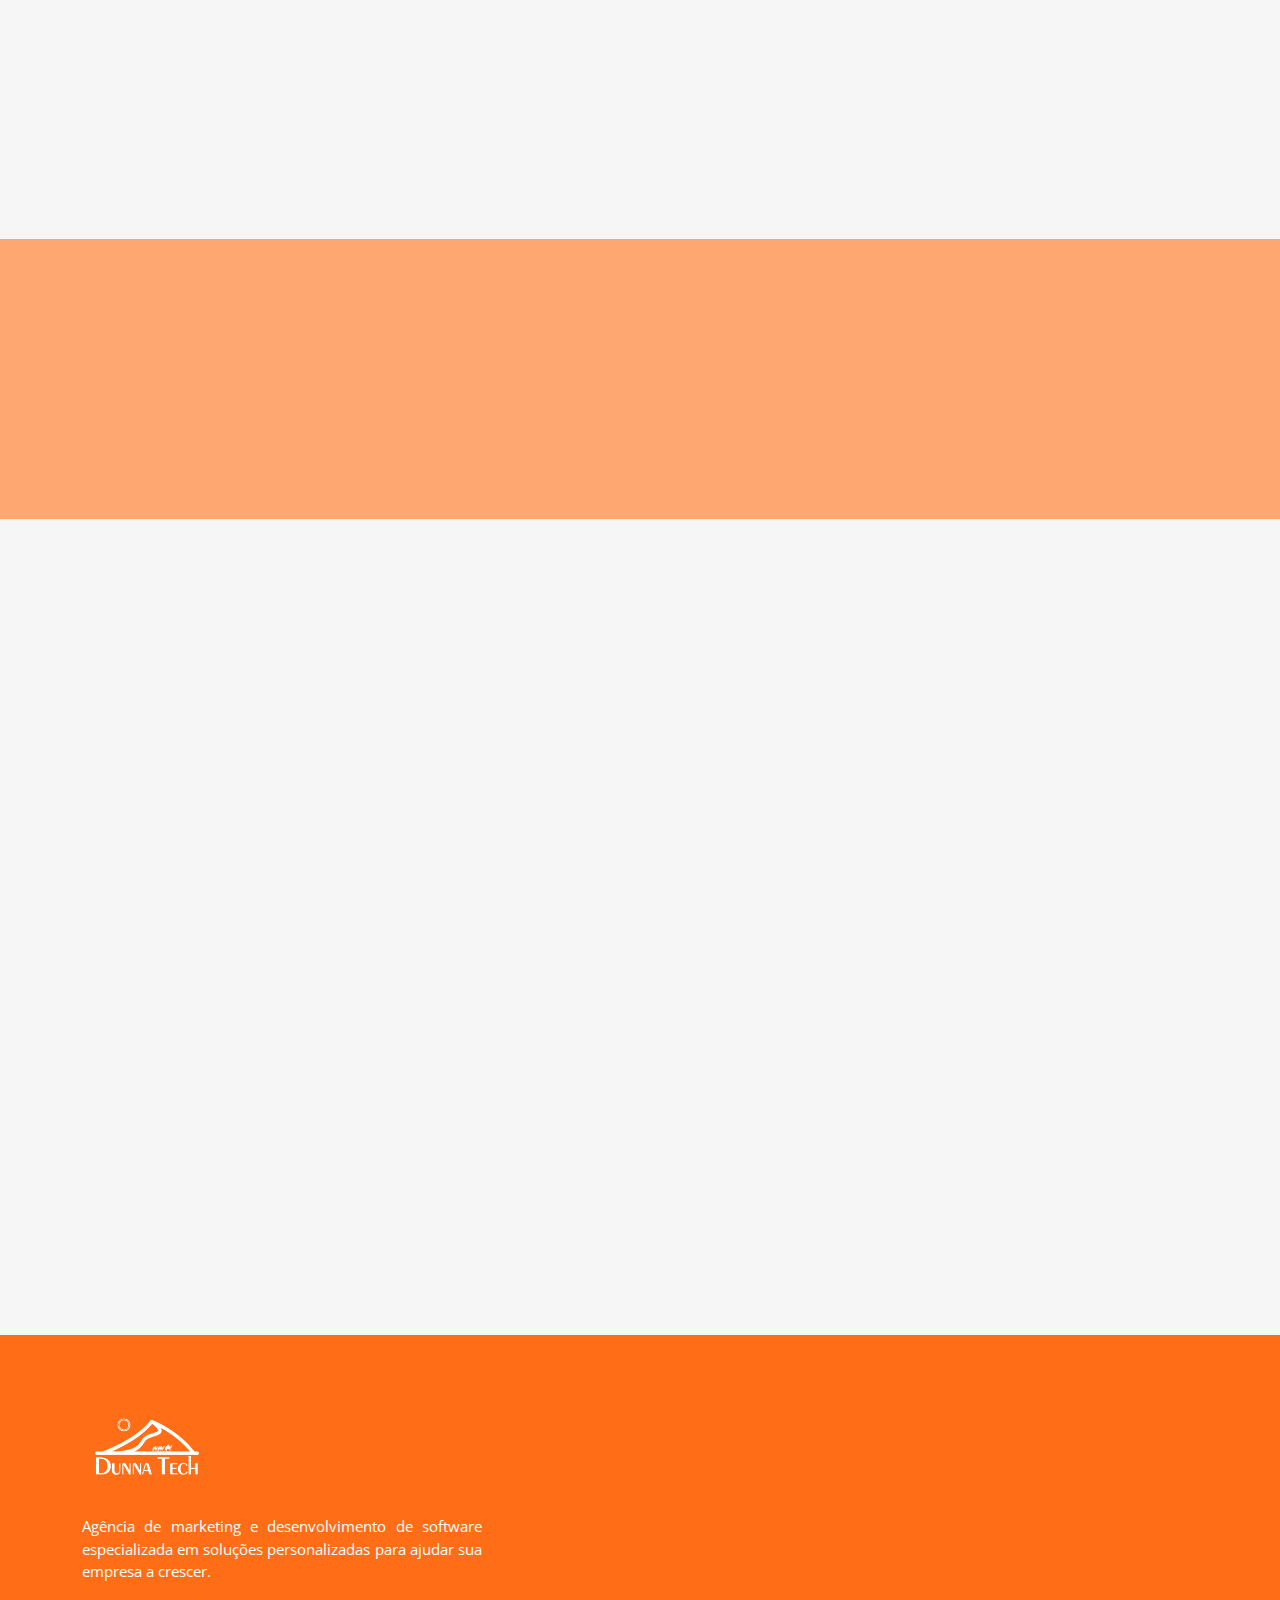
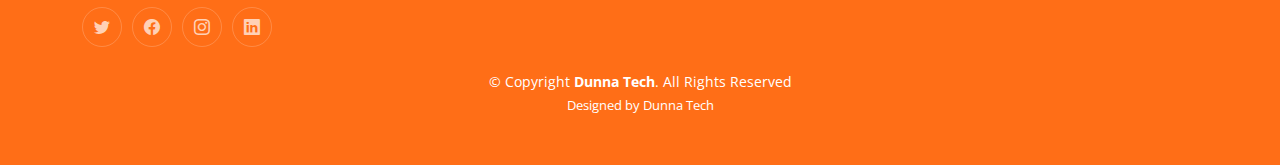
==== commit e22b9d61: "first commit" ====
--- a/index.html
+++ b/index.html
@@ -61,14 +61,14 @@
       <a href="index.html" class="logo d-flex align-items-center">
         <!-- Uncomment the line below if you also wish to use an image logo -->
         <!-- <img src="assets/img/logo.png" alt=""> -->
-        <h1 class="logo"><img src="assets/img/Logo Dunna Tech Branco.png"></h1>
+        <h1 class="logo"><img src="assets/img/Logo Dunna Tech Laranja.png"></h1>
       </a>
       <nav id="navbar" class="navbar">
         <ul>
           <li><a href="#hero">Início</a></li>
-          <li><a href="#about">Sobre</a></li>
+          <li><a href="portfolio-details.html">Sobre</a></li>
           <li><a href="#services">Serviços</a></li>
-          <li><a href="#portfolio">Portfolio</a></li>
+        <!--  <li><a href="#portfolio">Portfolio</a></li> -->
           <li><a href="blog.html">Blog</a></li>
         </ul>
       </nav><!-- .navbar -->
@@ -79,6 +79,11 @@
     </div>
   </header><!-- End Header -->
   <!-- End Header -->
+
+
+  
+
+
 
   <!-- ======= Hero Section ======= -->
   <section id="hero" class="hero">
@@ -86,15 +91,13 @@
       <div class="row gy-5" data-aos="fade-in">
         <div class="col-lg-6 order-2 order-lg-1 d-flex flex-column justify-content-center text-center text-lg-start">
           <h2  style="font-size: 40px;">Bem vindo a Dunna Tech</h2>
-          <p> Gestão  integrada através de um desenvolvimento inteligente e fluido, para sua marca e seu negócio</p>
+          <p> Gestão  integrada através de um desenvolvimento inteligente e fluido, para sua marca e seu negócio.</p>
           <div class="d-flex justify-content-center justify-content-lg-start">
-            <a href="https://api.whatsapp.com/send?phone=5584991023107"  target="blank" class="btn-get-started">FALE COM UM ESPECIALISTA</a>
+            <a href="https://api.whatsapp.com/send?phone=5584991023107&text=Ol%C3%A1!"  target="blank" class="btn-get-started">FALE COM UM ESPECIALISTA</a>
     
           </div>
         </div>
-        <div class="col-lg-6 order-1 order-lg-2">
-          <img src="assets/img/hero-img.svg" class="img-fluid" alt="" data-aos="zoom-out" data-aos-delay="100">
-        </div>
+
       </div>
     </div>
 
@@ -115,9 +118,9 @@
   </section>
   <!-- End Hero Section -->
 
-  <main id="main">
-
-    <!-- ======= About Us Section ======= -->
+
+
+    <!-- ======= About Us Section ======= 
     <section id="about" class="about">
       <div class="container" data-aos="fade-up">
 
@@ -130,13 +133,13 @@
           <div class="col-lg-6">
             
             <p class="fst-italic" style="text-align: justify;">
-              Bem-vindo à nossa agência de marketing! Estamos animados em ajudá-lo a alcançar seus objetivos de marketing com nossa ampla gama de serviços personalizados e soluções criativas.
+              Bem-vindo à nossa agência de marketing! Estamos animados em ajudá-lo a alcançar seus objetivos através de serviços personalizados e soluções criativas.
             </p>
             <p class="fst-italic" style="text-align: justify;">
-              Como uma agência experiente de marketing digital, oferecemos serviços completos de gerenciamento de redes sociais, desenvolvimento de sites, tráfego pago e criação de marcas.Nossa equipe dedicada e altamente qualificada está pronta para ajudá-lo a construir sua presença online e aumentar sua base de clientes.
+              Como uma agência experiente de marketing digital, oferecemos serviços completos em gestão de redes sociais, desenvolvimento de sites, tráfego pago e criação de marcas. Nossa equipe dedicada e altamente qualificada está pronta para te ajudar a construir sua presença online e aumentar sua base de clientes.
             </p>
             <p class="fst-italic" style="text-align: justify;">
-              Na nossa agência, acreditamos em soluções personalizadas para cada cliente. Por isso, trabalhamos em estreita colaboração com você para entender suas necessidades e objetivos específicos, criando um plano de marketing exclusivo para sua empresa.
+              Em nossa agência, acreditamos em soluções personalizadas para cada cliente. Por isso, trabalhamos em estreita colaboração com você para entender suas necessidades e objetivos específicos, criando um plano de marketing exclusivo para sua empresa.
             </p>
 
             <img src="assets/img/fundodunna.jpeg" class="img-fluid rounded-4 mb-4" alt="">
@@ -146,37 +149,87 @@
               <div class="position-relative mt-1">
                 <img src="assets/img/about-2.jpg"   style="height: 410px;" class="img-fluid rounded-4 mb-4" alt="">
               </div>
+              <br>
               <p class="fst-italic" style="text-align: justify;">Além disso, nossa equipe de especialistas está sempre atualizada com as últimas tendências e melhores práticas do setor, garantindo que você receba resultados eficazes e consistentes.</p>
-              <p class="fst-italic" style="text-align: justify;">Então, se você está procurando uma agência de marketing que ofereça qualidade, experiência e um atendimento ao cliente excepcional, não procure mais. Entre em contato conosco hoje mesmo e vamos começar a transformar suas metas de marketing em realidade.</p>
-
-
-            </div>
-          </div>
-        </div>
-
-      </div>
-    </section><!-- End About Us Section -->
-
-    <!-- ======= Clients Section ======= -->
-    <section id="clients" class="clients">
-      <div class="container" data-aos="zoom-out">
-
-        <div class="clients-slider swiper">
-          <div class="swiper-wrapper align-items-center">
-            <div class="swiper-slide"><img src="assets/img/clients/client-1.png" class="img-fluid" alt=""></div>
-            <div class="swiper-slide"><img src="assets/img/clients/client-2.png" class="img-fluid" alt=""></div>
-            <div class="swiper-slide"><img src="assets/img/clients/client-3.png" class="img-fluid" alt=""></div>
-            <div class="swiper-slide"><img src="assets/img/clients/client-4.png" class="img-fluid" alt=""></div>
-            <div class="swiper-slide"><img src="assets/img/clients/client-5.png" class="img-fluid" alt=""></div>
-            <div class="swiper-slide"><img src="assets/img/clients/client-6.png" class="img-fluid" alt=""></div>
-            <div class="swiper-slide"><img src="assets/img/clients/client-7.png" class="img-fluid" alt=""></div>
-            <div class="swiper-slide"><img src="assets/img/clients/client-8.png" class="img-fluid" alt=""></div>
-          </div>
-        </div>
-
-      </div>
-    </section><!-- End Clients Section -->
-
+              <p class="fst-italic" style="text-align: justify;">Então, se você está procurando uma agência de marketing que ofereça qualidade, experiência e um atendimento ao cliente excepcional, não procure mais. Entre em contato conosco hoje mesmo e vamos começar a transformar suas metas em realidade.</p>
+
+
+            </div>
+          </div>
+        </div>
+
+      </div>
+    </section> End About Us Section -->
+ 
+
+
+
+  <!-- ======= Featured Services Section ======= -->
+  <section id="featured-services" class="featured-services">
+    <div class="container" data-aos="fade-up">
+
+      <div class="section-header">
+        <h2>Qual é o seu desafio?</h1>
+      </div>
+
+      <div class="row">
+        <div class="col-md-6 col-lg-3 d-flex align-items-stretch mb-5 mb-lg-0">
+          <div class="icon-box" data-aos="fade-up" data-aos-delay="100">
+            <div class="icon"><i class="bx bxl-dribbble"></i></div>
+            <h4 class="title"><a href="">Marketing</a></h4>
+            <p class="description">• Identificar o Público-alvo <br> • Social Media <br> • Posicionamento da marca <br> • Identidade visual
+              <br> • Concorrência acirrada  <br> • Outros
+            </p>
+          </div>
+        </div>
+
+        <div class="col-md-6 col-lg-3 d-flex align-items-stretch mb-5 mb-lg-0">
+          <div class="icon-box" data-aos="fade-up" data-aos-delay="200">
+            <div class="icon"><i class="bx bx-file"></i></div>
+            <h4 class="title"><a href="">Gestão de pessoas</a></h4>
+            <p class="description"> • Recrutamento e seleção <br> • Retenção de talentos <br> • Treinamento <br> • Comunicação interna
+              <br> • Cultura organizacional <br> • Outros</p>
+          </div>
+        </div>
+
+        <div class="col-md-6 col-lg-3 d-flex align-items-stretch mb-5 mb-lg-0">
+          <div class="icon-box" data-aos="fade-up" data-aos-delay="300">
+            <div class="icon"><i class="bx bx-tachometer"></i></div>
+            <h4 class="title"><a href="">Tecnologia</a></h4>
+            <p class="description">• Habilidades técnicas  <br> • Resistência à mudança <br> • Não possue um site <br> • Automatização
+              <br> •  suporte técnico <br> • Outros</p>
+          </div>
+        </div>
+
+        <div class="col-md-6 col-lg-3 d-flex align-items-stretch mb-5 mb-lg-0">
+          <div class="icon-box" data-aos="fade-up" data-aos-delay="400">
+            <div class="icon"><i class="bx bx-world"></i></div>
+            <h4 class="title"><a href="">Logistica</a></h4>
+            <p class="description">• Gestão de estoque  <br> • Planejamento e previsões <br> • Gestão de fornecedores <br> • Riscos e imprevistos
+              <br> •  Custos logísticos <br> • Outros</p>
+          </div>
+        </div>
+
+      </div>
+
+    </div>
+  </section><!-- End Featured Services Section -->
+
+
+  <!-- ======= Cta Section ======= -->
+<section id="cta" class="cta">
+  <div class="container" data-aos="zoom-in">
+
+    <div class="text-center">
+      <h3>Que tal entender como podemos te ajudar?</h3>
+      <p>Queremos entender suas dificuldades e ajudá-lo a alcançar suas metas. <br>Entre em contato agora mesmo clicando no botão abaixo!
+      </p>
+      <a class="cta-btn" href="https://api.whatsapp.com/send?phone=5584991023107&text=Ol%C3%A1!"  target="_blank"">Entre em contato!</a>
+    </div>
+
+  </div>
+</section><!-- End Cta Section -->
+    
 
     <!-- ======= Our Services Section ======= -->
     <section id="services" class="services sections-bg">
@@ -276,9 +329,38 @@
       </div>
     </section><!-- End Our Services Section -->
 
-   
-
-    <!-- ======= Portfolio Section ======= -->
+
+
+
+    
+   <br><br>
+
+    <!-- ======= Clients Section ======= -->
+    <div class="section-header">
+      <h2>Conheça as empresas que confiam na gente</h2>
+    </div>
+    <section id="clients" class="clients">
+      <div class="container" data-aos="zoom-out">
+
+        <div class="clients-slider swiper">
+          <div class="swiper-wrapper align-items-center">
+            <div class="swiper-slide"><img src="assets/img/clients/Certta Logo.png" class="img-fluid" alt=""></div>
+            <div class="swiper-slide"><img src="assets/img/clients/pedecaju.png" class="img-fluid" alt=""></div>
+            <div class="swiper-slide"><img src="assets/img/clients/Logo D' Eliss Vazado.png" class="img-fluid" alt=""></div>
+            <div class="swiper-slide"><img src="assets/img/clients/Logo Recicle (1).png" class="img-fluid" alt=""></div>
+            <div class="swiper-slide"><img src="assets/img/clients/Logomarca Romualdo Galvão (1).png" class="img-fluid" alt=""></div>
+            <div class="swiper-slide"><img src="assets/img/clients/Logotipo Sobral Galvão.png" class="img-fluid" alt=""></div>
+            <div class="swiper-slide"><img src="assets/img/clients/tvc - travel (5).png" class="img-fluid" alt=""></div>
+          </div>
+        </div>
+
+      </div>
+    </section><!-- End Clients Section -->
+
+
+
+
+    <!-- ======= Portfolio Section ======= 
     <section id="portfolio" class="portfolio sections-bg">
       <div class="container" data-aos="fade-up">
 
@@ -301,7 +383,7 @@
                   <p>Lorem ipsum, dolor sit amet consectetur</p>
                 </div>
               </div>
-            </div><!-- End Portfolio Item -->
+            </div> End Portfolio Item 
 
             <div class="col-xl-4 col-md-6 portfolio-item filter-product">
               <div class="portfolio-wrap">
@@ -311,7 +393,7 @@
                   <p>Lorem ipsum, dolor sit amet consectetur</p>
                 </div>
               </div>
-            </div><!-- End Portfolio Item -->
+            </div>
 
             <div class="col-xl-4 col-md-6 portfolio-item filter-branding">
               <div class="portfolio-wrap">
@@ -321,7 +403,7 @@
                   <p>Lorem ipsum, dolor sit amet consectetur</p>
                 </div>
               </div>
-            </div><!-- End Portfolio Item -->
+            </div>
 
             <div class="col-xl-4 col-md-6 portfolio-item filter-books">
               <div class="portfolio-wrap">
@@ -331,7 +413,7 @@
                   <p>Lorem ipsum, dolor sit amet consectetur</p>
                 </div>
               </div>
-            </div><!-- End Portfolio Item -->
+            </div>
 
             <div class="col-xl-4 col-md-6 portfolio-item filter-app">
               <div class="portfolio-wrap">
@@ -341,7 +423,7 @@
                   <p>Lorem ipsum, dolor sit amet consectetur</p>
                 </div>
               </div>
-            </div><!-- End Portfolio Item -->
+            </div>
 
             <div class="col-xl-4 col-md-6 portfolio-item filter-product">
               <div class="portfolio-wrap">
@@ -351,16 +433,16 @@
                   <p>Lorem ipsum, dolor sit amet consectetur</p>
                 </div>
               </div>
-            </div><!-- End Portfolio Item -->
+            </div>
 
           
 
-          </div><!-- End Portfolio Container -->
-
-        </div>
-
-      </div>
-    </section><!-- End Portfolio Section -->
+          </div>
+
+        </div>
+
+      </div>
+    </section> End Portfolio Section -->
 
     <!-- ======= Our Team Section ======= 
     <section id="team" class="team">
@@ -533,11 +615,29 @@
 
           </div>
         </div>
-
+</div>
       </div>
     </section><!-- End Frequently Asked Questions Section -->
 
-     <!-- ======= Testimonials Section ======= -->
+
+
+<!-- ======= Cta Section ======= -->
+<section id="cta" class="cta">
+  <div class="container" data-aos="zoom-in">
+
+    <div class="text-center">
+      <h3>Não deixe suas dúvidas sem resposta!</h3>
+      <p>Estamos disponíveis a conversar sobre o seu negócio. Na verdade, nós amamos isso!
+       <br> Fale conosco e deixe-nos entender melhor sobre sua empresa.</p>
+      <a class="cta-btn" href="https://api.whatsapp.com/send?phone=5584991023107&text=Ol%C3%A1!"  target="_blank"">Entre em contato!</a>
+    </div>
+
+  </div>
+</section><!-- End Cta Section -->
+
+
+
+     <!-- ======= Testimonials Section ======= -
      <section id="testimonials" class="testimonials">
       <div class="container" data-aos="fade-up">
 
@@ -569,7 +669,7 @@
                   </p>
                 </div>
               </div>
-            </div><!-- End testimonial item -->
+            </div><!-- End testimonial item -
 
             <div class="swiper-slide">
               <div class="testimonial-wrap">
@@ -591,7 +691,7 @@
                   </p>
                 </div>
               </div>
-            </div><!-- End testimonial item -->
+            </div><!-- End testimonial item -
 
             <div class="swiper-slide">
               <div class="testimonial-wrap">
@@ -613,7 +713,7 @@
                   </p>
                 </div>
               </div>
-            </div><!-- End testimonial item -->
+            </div><!-- End testimonial item -
 
             <div class="swiper-slide">
               <div class="testimonial-wrap">
@@ -635,7 +735,7 @@
                   </p>
                 </div>
               </div>
-            </div><!-- End testimonial item -->
+            </div><!-- End testimonial item -
 
             <div class="swiper-slide">
               <div class="testimonial-wrap">
@@ -657,7 +757,7 @@
                   </p>
                 </div>
               </div>
-            </div><!-- End testimonial item -->
+            </div><!-- End testimonial item -
 
           </div>
           <div class="swiper-pagination"></div>
@@ -681,21 +781,21 @@
             <article>
 
               <div class="post-img">
-                <img src="assets/img/blog/blog-1.jpg" alt="" class="img-fluid">
-              </div>
-
-              <p class="post-category">Politics</p>
+                <img src="assets/img/Cópia de o que é social media.png" alt="" class="img-fluid">
+              </div>
+
+              <p class="post-category">#marketing</p>
 
               <h2 class="title">
-                <a href="blog-details.html">Dolorum optio tempore voluptas dignissimos</a>
+                <a href="blog-details.html">Potencialize sua presença digital com a Dunna Tech!</a>
               </h2>
 
-              <div class="d-flex align-items-center">
+              <div class="d-flex align-items-center"  style=" padding-top: 105px;">
                 <img src="assets/img/blog/blog-author.jpg" alt="" class="img-fluid post-author-img flex-shrink-0">
                 <div class="post-meta">
-                  <p class="post-author">Maria Doe</p>
+                  <p class="post-author">Luiz Henrique Siqueira</p>
                   <p class="post-date">
-                    <time datetime="2022-01-01">Jan 1, 2022</time>
+                    <time datetime="2022-01-01">10 MAI, 2023</time>
                   </p>
                 </div>
               </div>
@@ -707,21 +807,21 @@
             <article>
 
               <div class="post-img">
-                <img src="assets/img/blog/blog-2.jpg" alt="" class="img-fluid">
-              </div>
-
-              <p class="post-category">Sports</p>
+                <img src="assets/img/@dunnatech (7).png" alt="" class="img-fluid">
+              </div>
+
+              <p class="post-category">#marketing</p>
 
               <h2 class="title">
-                <a href="blog-details.html">Nisi magni odit consequatur autem nulla dolorem</a>
+                <a href="blog-details.html">O tráfego tem o poder de levar sua marca para lugares inalcançáveis. 💥✨</a>
               </h2>
 
-              <div class="d-flex align-items-center">
+              <div class="d-flex align-items-center" style=" padding-top: 80px;">
                 <img src="assets/img/blog/blog-author-2.jpg" alt="" class="img-fluid post-author-img flex-shrink-0">
                 <div class="post-meta">
-                  <p class="post-author">Allisa Mayer</p>
+                  <p class="post-author">Luiz Henrique Siqueira</p>
                   <p class="post-date">
-                    <time datetime="2022-01-01">Jun 5, 2022</time>
+                    <time datetime="2022-01-01">15 MAI, 2023</time>
                   </p>
                 </div>
               </div>
@@ -733,21 +833,21 @@
             <article>
 
               <div class="post-img">
-                <img src="assets/img/blog/blog-3.jpg" alt="" class="img-fluid">
-              </div>
-
-              <p class="post-category">Entertainment</p>
+                <img src="assets/img/três razões para investir em MÍdias Sociais (3).png" alt="" class="img-fluid">
+              </div>
+
+              <p class="post-category">#marketing</p>
 
               <h2 class="title">
-                <a href="blog-details.html">Possimus soluta ut id suscipit ea ut in quo quia et soluta</a>
+                <a href="blog-details.html">✨💪 O poder do branding está em deixar sua marca na mente e no coração dos consumidores.a</a>
               </h2>
 
-              <div class="d-flex align-items-center">
+              <div class="d-flex align-items-center" style=" padding-top: 50px;">
                 <img src="assets/img/blog/blog-author-3.jpg" alt="" class="img-fluid post-author-img flex-shrink-0">
                 <div class="post-meta">
-                  <p class="post-author">Mark Dower</p>
+                  <p class="post-author">Luiz Henrique Siqueira</p>
                   <p class="post-date">
-                    <time datetime="2022-01-01">Jun 22, 2022</time>
+                    <time datetime="2022-01-01">20 MAI, 2023</time>
                   </p>
                 </div>
               </div>
--- a/assets/css/main.css
+++ b/assets/css/main.css
@@ -21,7 +21,7 @@
 :root {
   --color-default: #000000;
   --color-primary: #FF6E17;
-  --color-secondary: #ffb465;
+  --color-secondary: #FF6E17;
 }
 
 /* Smooth scroll behavior */
@@ -292,7 +292,7 @@
   transition: all 0.5s;
   z-index: 997;
   height: 90px;
-  background-color: #FF6E17;
+  background-color: #000000;
 }
 
 .header.sticked {
@@ -306,8 +306,7 @@
 
 .header .logo img {
   max-height: 191px;
-  width: 123px;
-  padding-top: 5px;
+  width: 110px;
   margin-right: 6px;
 }
 
@@ -321,7 +320,7 @@
 }
 
 .header .logo h1 span {
-  color: #f96f59;
+  color: #FF6E17;
 }
 
 .sticked-header-offset {
@@ -431,7 +430,7 @@
     font-size: 15px;
     text-transform: none;
     font-weight: 600;
-    color: #FF6E17;
+    color: #FF6E17; 
   }
 
   .navbar .dropdown ul a i {
@@ -684,7 +683,7 @@
   animation-timing-function: steps;
   opacity: 1;
   border-radius: 50%;
-  border: 5px solid #eea476(0, 131, 116, 0.7);
+  border: 5px solid #FF6E17(0, 131, 116, 0.7);
   top: -15%;
   left: -15%;
   background: rgba(198, 16, 0, 0);
@@ -751,7 +750,7 @@
 }
 
 .clients .swiper-slide img {
-  transition: 0.3s;
+  transition: 0.1s;
 }
 
 .clients .swiper-slide img:hover {
@@ -813,124 +812,46 @@
 }
 
 /*--------------------------------------------------------------
-# Call To Action Section
---------------------------------------------------------------*/
-.call-to-action .container {
-  background: linear-gradient(rgba(0, 0, 0, 0.5), rgba(0, 0, 0, 0.5)), url("../img/cta-bg.jpg") center center;
+# Cta
+--------------------------------------------------------------*/
+.cta {
+  background: linear-gradient(#ff70179d, #ff70179d), url("../img/areia01.png") fixed center center;
   background-size: cover;
-  padding: 100px 60px;
-  border-radius: 15px;
-  overflow: hidden;
-}
-
-.call-to-action h3 {
+  padding: 60px 0;
+}
+
+.cta h3 {
   color: #fff;
   font-size: 28px;
   font-weight: 700;
-  margin-bottom: 20px;
-}
-
-.call-to-action p {
-  color: #fff;
-  margin-bottom: 20px;
-}
-
-.call-to-action .play-btn {
-  width: 94px;
-  height: 94px;
-  margin-bottom: 20px;
-  background: radial-gradient(var(--color-primary) 50%, #8e3600(0, 131, 116, 0.4) 52%);
-  border-radius: 50%;
-  display: inline-block;
-  position: relative;
-  overflow: hidden;
-}
-
-.call-to-action .play-btn:before {
-  content: "";
-  position: absolute;
-  width: 120px;
-  height: 120px;
-  animation-delay: 0s;
-  animation: pulsate-btn 2s;
-  animation-direction: forwards;
-  animation-iteration-count: infinite;
-  animation-timing-function: steps;
-  opacity: 1;
-  border-radius: 50%;
-  border: 5px solid #8e3600(0, 131, 116, 0.7);
-  top: -15%;
-  left: -15%;
-  background: #8e3600(198, 16, 0, 0);
-}
-
-.call-to-action .play-btn:after {
-  content: "";
-  position: absolute;
-  left: 50%;
-  top: 50%;
-  transform: translateX(-40%) translateY(-50%);
-  width: 0;
-  height: 0;
-  border-top: 10px solid transparent;
-  border-bottom: 10px solid transparent;
-  border-left: 15px solid #fff;
-  z-index: 100;
-  transition: all 400ms cubic-bezier(0.55, 0.055, 0.675, 0.19);
-}
-
-.call-to-action .play-btn:hover:before {
-  content: "";
-  position: absolute;
-  left: 50%;
-  top: 50%;
-  transform: translateX(-40%) translateY(-50%);
-  width: 0;
-  height: 0;
-  border: none;
-  border-top: 10px solid transparent;
-  border-bottom: 10px solid transparent;
-  border-left: 15px solid #fff;
-  z-index: 200;
-  animation: none;
-  border-radius: 0;
-}
-
-.call-to-action .play-btn:hover:after {
-  border-left: 15px solid var(--color-primary);
-  transform: scale(20);
-}
-
-.call-to-action .cta-btn {
-  font-family: var(--font-primary);
-  font-weight: 500;
+}
+
+.cta p {
+  color: #fff;
+}
+
+.cta .cta-btn {
+  font-family: "Raleway", sans-serif;
+  font-weight: bold;
   font-size: 16px;
   letter-spacing: 1px;
   display: inline-block;
-  padding: 12px 48px;
-  border-radius: 50px;
+  padding: 8px 28px;
+  border-radius: 25px;
   transition: 0.5s;
-  margin: 10px;
+  margin-top: 10px;
   border: 2px solid #fff;
   color: #fff;
 }
 
-.call-to-action .cta-btn:hover {
-  background: var(--color-primary);
-  border: 2px solid var(--color-primary);
-}
-
-@keyframes pulsate-btn {
-  0% {
-    transform: scale(0.6, 0.6);
-    opacity: 1;
-  }
-
-  100% {
-    transform: scale(1, 1);
-    opacity: 0;
-  }
-}
+.cta .cta-btn:hover {
+  background: #000000;
+  border: 2px solid #000000;
+  color: #ffffff;
+  font-weight: bold;
+}
+
+
 
 /*--------------------------------------------------------------
 # Our Services Section
@@ -1006,6 +927,85 @@
   border-color: var(--color-primary);
 }
 
+
+/*--------------------------------------------------------------
+# Featured Services
+--------------------------------------------------------------*/
+.featured-services .icon-box {
+  padding: 30px;
+  position: relative;
+  overflow: hidden;
+  background: #FF6E17;
+  box-shadow: 0 0 29px 0 rgba(255, 137, 59, 0.12);
+  transition: all 0.3s ease-in-out;
+  border-radius: 8px;
+  z-index: 1;
+}
+
+.featured-services .icon-box::before {
+  content: "";
+  position: absolute;
+  background: #000000;
+  right: 0;
+  left: 0;
+  bottom: 0;
+  top: 100%;
+  transition: all 0.3s;
+  z-index: -1;
+}
+
+.featured-services .icon-box:hover::before {
+  background: #000000;
+  top: 0;
+  border-radius: 0px;
+}
+
+.featured-services .icon {
+  margin-bottom: 15px;
+}
+
+.featured-services .icon i {
+  font-size: 48px;
+  line-height: 1;
+  color: #FF6E17;
+  transition: all 0.3s ease-in-out;
+}
+
+.featured-services .title {
+  font-weight: 900;
+  margin-bottom: 15px;
+  font-size: 20px;
+  text-align: center;
+}
+
+.featured-services .title a {
+  color: #ffffff;
+ 
+}
+
+.featured-services .description {
+  font-size: 15px;
+  line-height: 28px;
+  margin-bottom: 0;
+
+  color: white;
+}
+
+.featured-services .icon-box:hover .title a,
+.featured-services .icon-box:hover .description {
+  color: #fff;
+}
+
+.featured-services .icon-box:hover .icon i {
+  color: #111111;
+}
+
+
+
+
+
+
+
 /*--------------------------------------------------------------
 # Testimonials Section
 --------------------------------------------------------------*/
@@ -1113,7 +1113,7 @@
 # Portfolio Section
 --------------------------------------------------------------*/
 .portfolio .portfolio-flters {
-  padding: 0 0 20px 0;
+  padding: 50px 0 20px 0;
   margin: 0 auto;
   list-style: none;
   text-align: center;
@@ -1872,9 +1872,11 @@
 --------------------------------------------------------------*/
 .hero {
   width: 100%;
+  height: 500px;
   position: relative;
-  background: #FF6E17;
-  padding: 60px 0 0 0;
+  background: url("../img/Design\ sem\ nome\ \(92\).png");
+  padding-top: 140px;
+
 }
 
 @media (min-width: 1365px) {
@@ -1885,7 +1887,7 @@
 
 .hero h2 {
   font-size: 48px;
-  font-weight: 700;
+  font-weight: bold;
   margin-bottom: 20px;
   color: #fff;
 }
@@ -1898,21 +1900,21 @@
 
 .hero .btn-get-started {
   font-family: var(--font-primary);
-  font-weight: 500;
+  font-weight: bold;
   font-size: 15px;
   letter-spacing: 1px;
   display: inline-block;
   padding: 14px 40px;
   border-radius: 50px;
   transition: 0.3s;
-  color: #fff;
-  background: rgba(255, 255, 255, 0.1);
+  color: #ffffff;
+  background: #ff6000;
   box-shadow: 0 0 15px rgba(0, 0, 0, 0.08);
   border: 2px solid rgba(255, 255, 255, 0.1);
 }
 
 .hero .btn-get-started:hover {
-  border-color: rgba(255, 255, 255, 0.5);
+  border-color: #ffffff;
 }
 
 .hero .btn-watch-video {
@@ -1957,7 +1959,6 @@
     bottom: 0;
     left: 0;
     right: 0;
-    height: calc(50% + 20px);
     background-color: #fff;
   }
 }
@@ -2012,6 +2013,7 @@
 .blog .blog-pagination {
   margin-top: 30px;
   color: #555555;
+
 }
 
 .blog .blog-pagination ul {
@@ -2045,6 +2047,8 @@
 .blog .blog-pagination li:hover a {
   color: var(--color-white);
 }
+
+
 
 /*--------------------------------------------------------------
 # Blog Posts List
@@ -2576,7 +2580,7 @@
   /* max-width: 200px; */
   margin-right: 6px;
 }
-}
+
 
 .footer .footer-info .logo span {
   font-size: 30px;
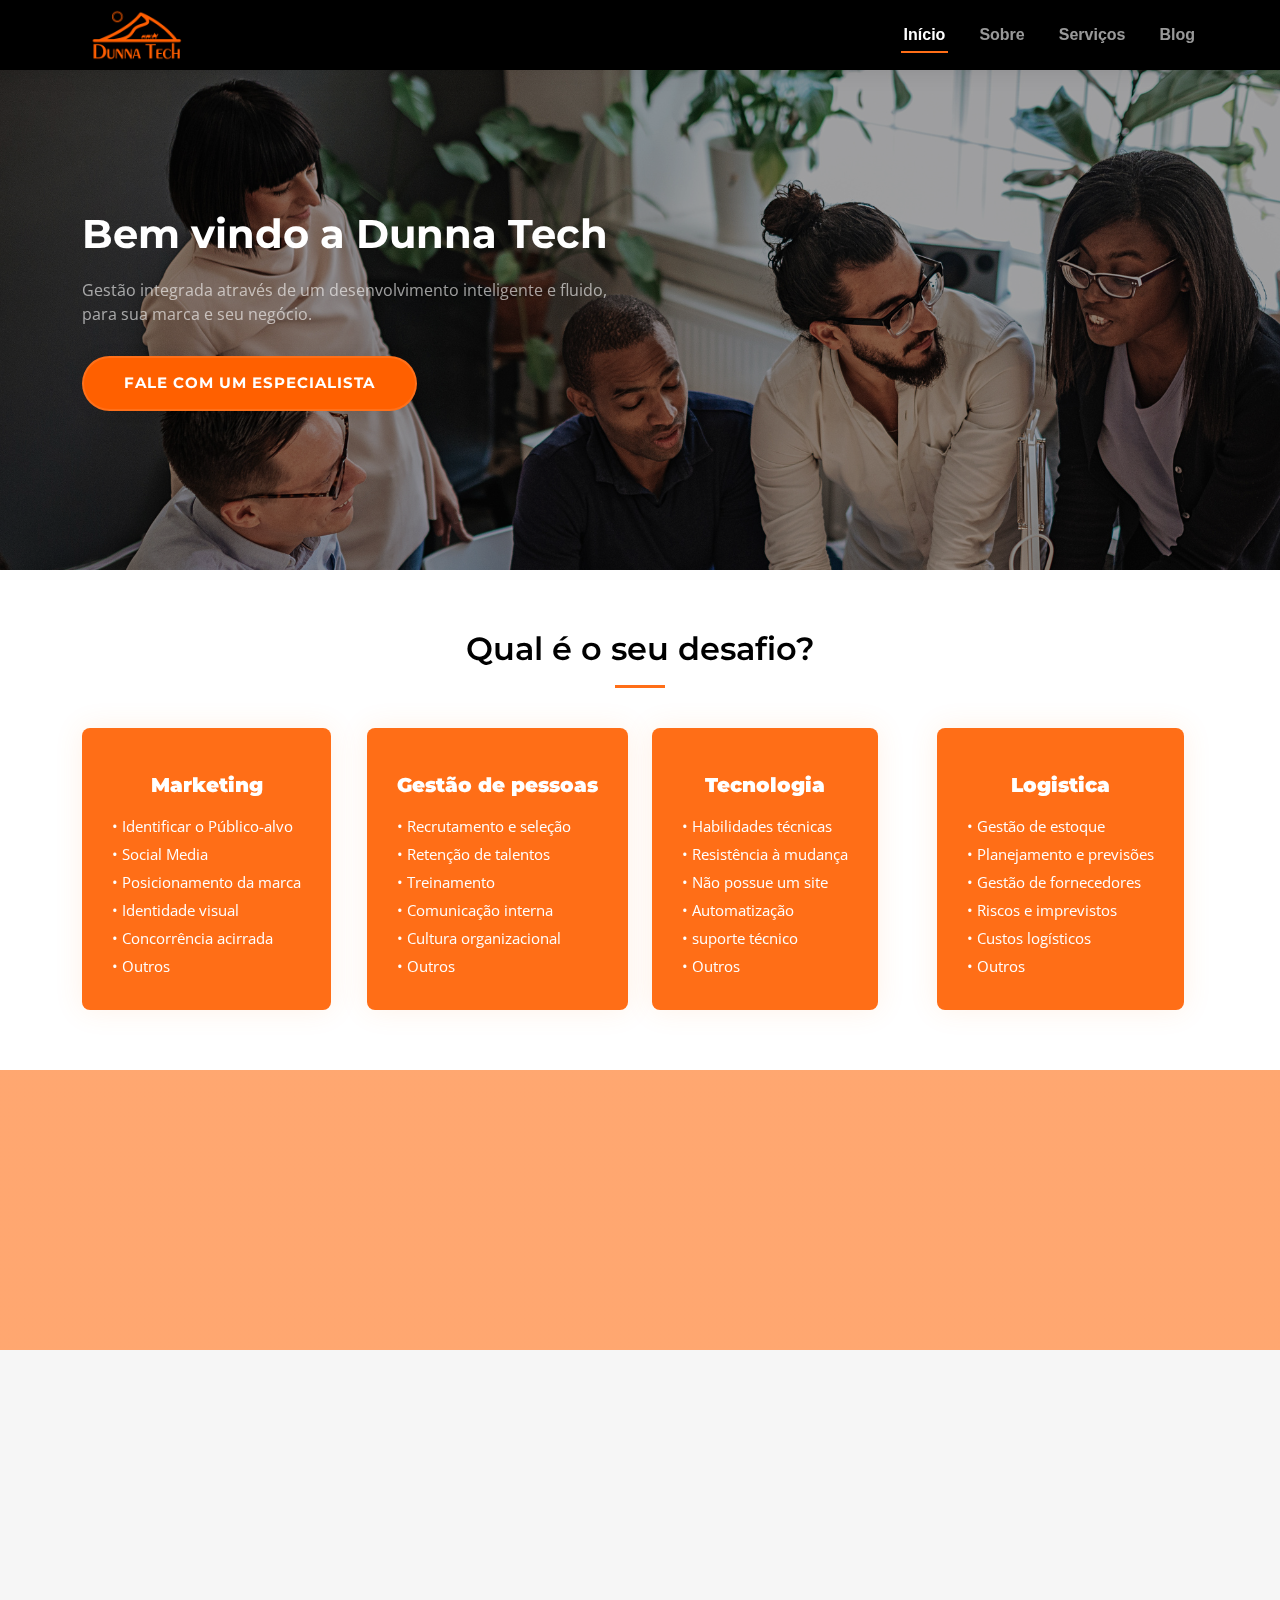
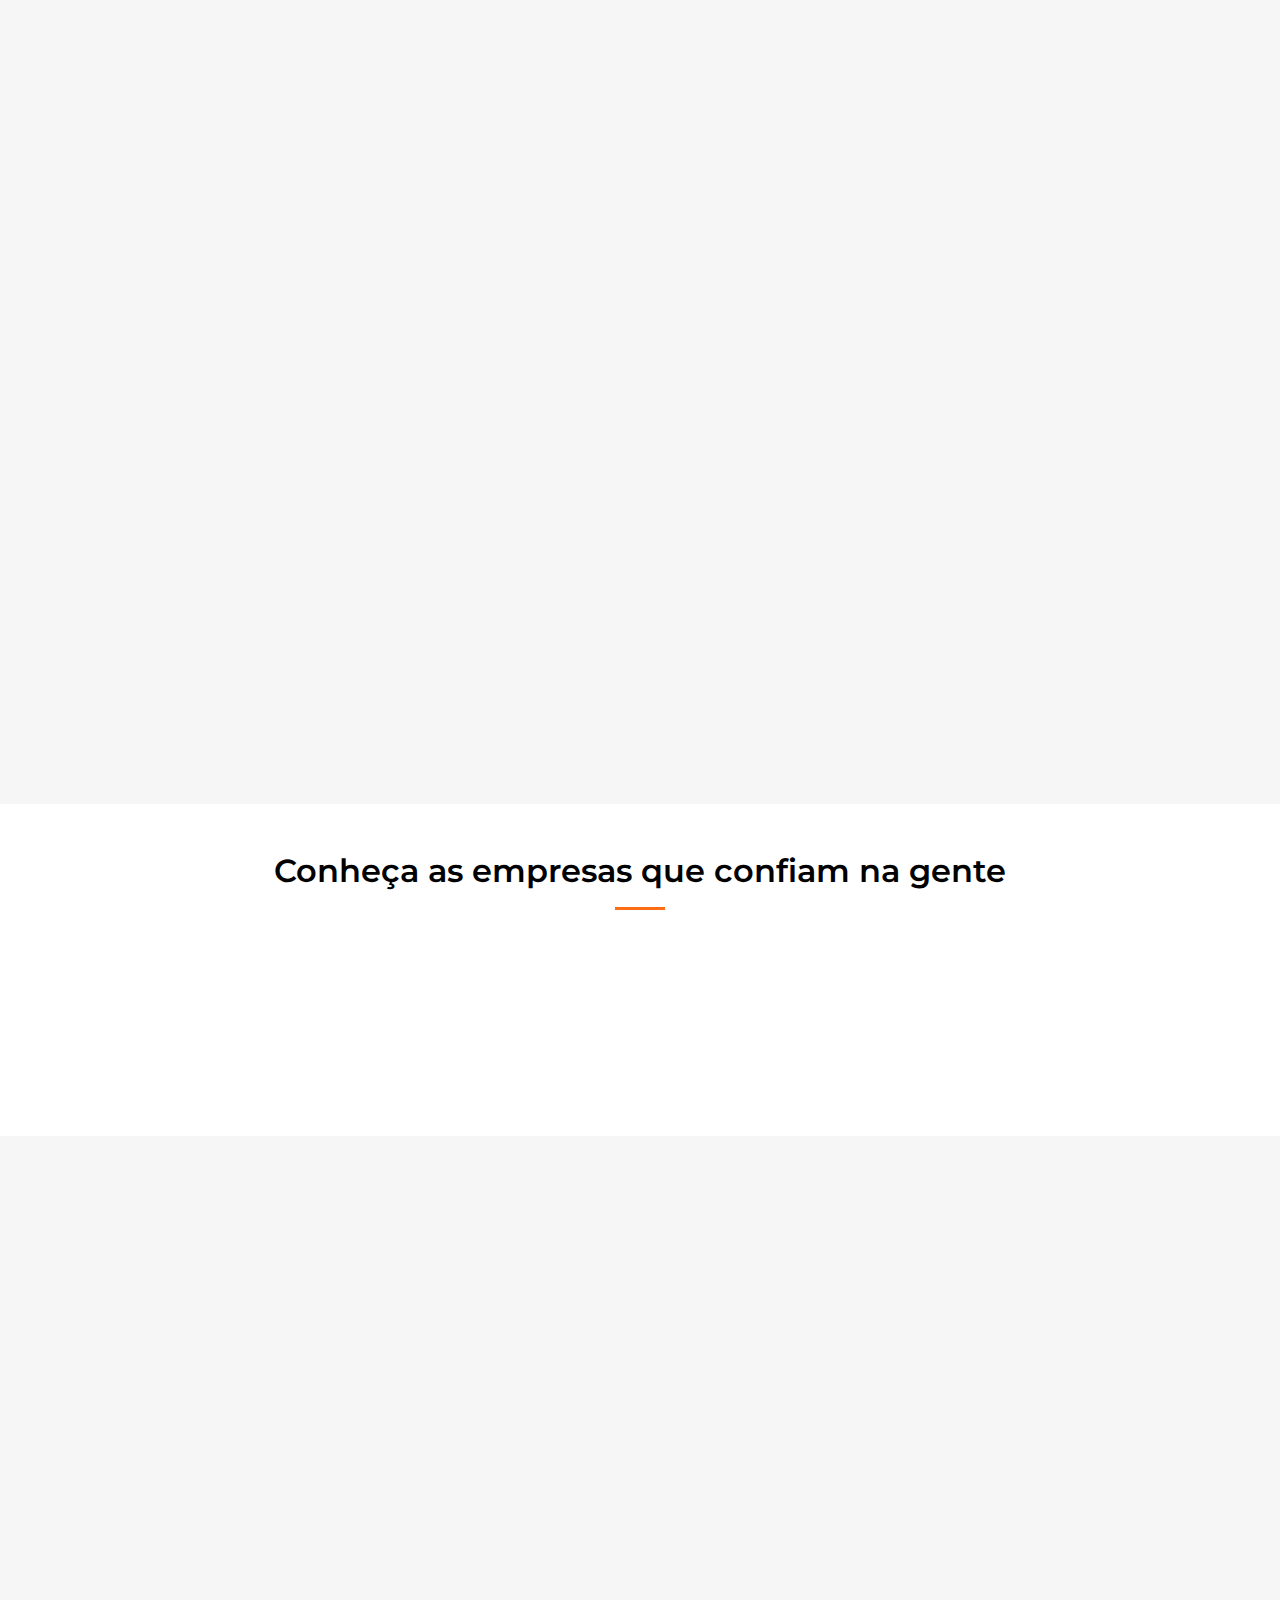
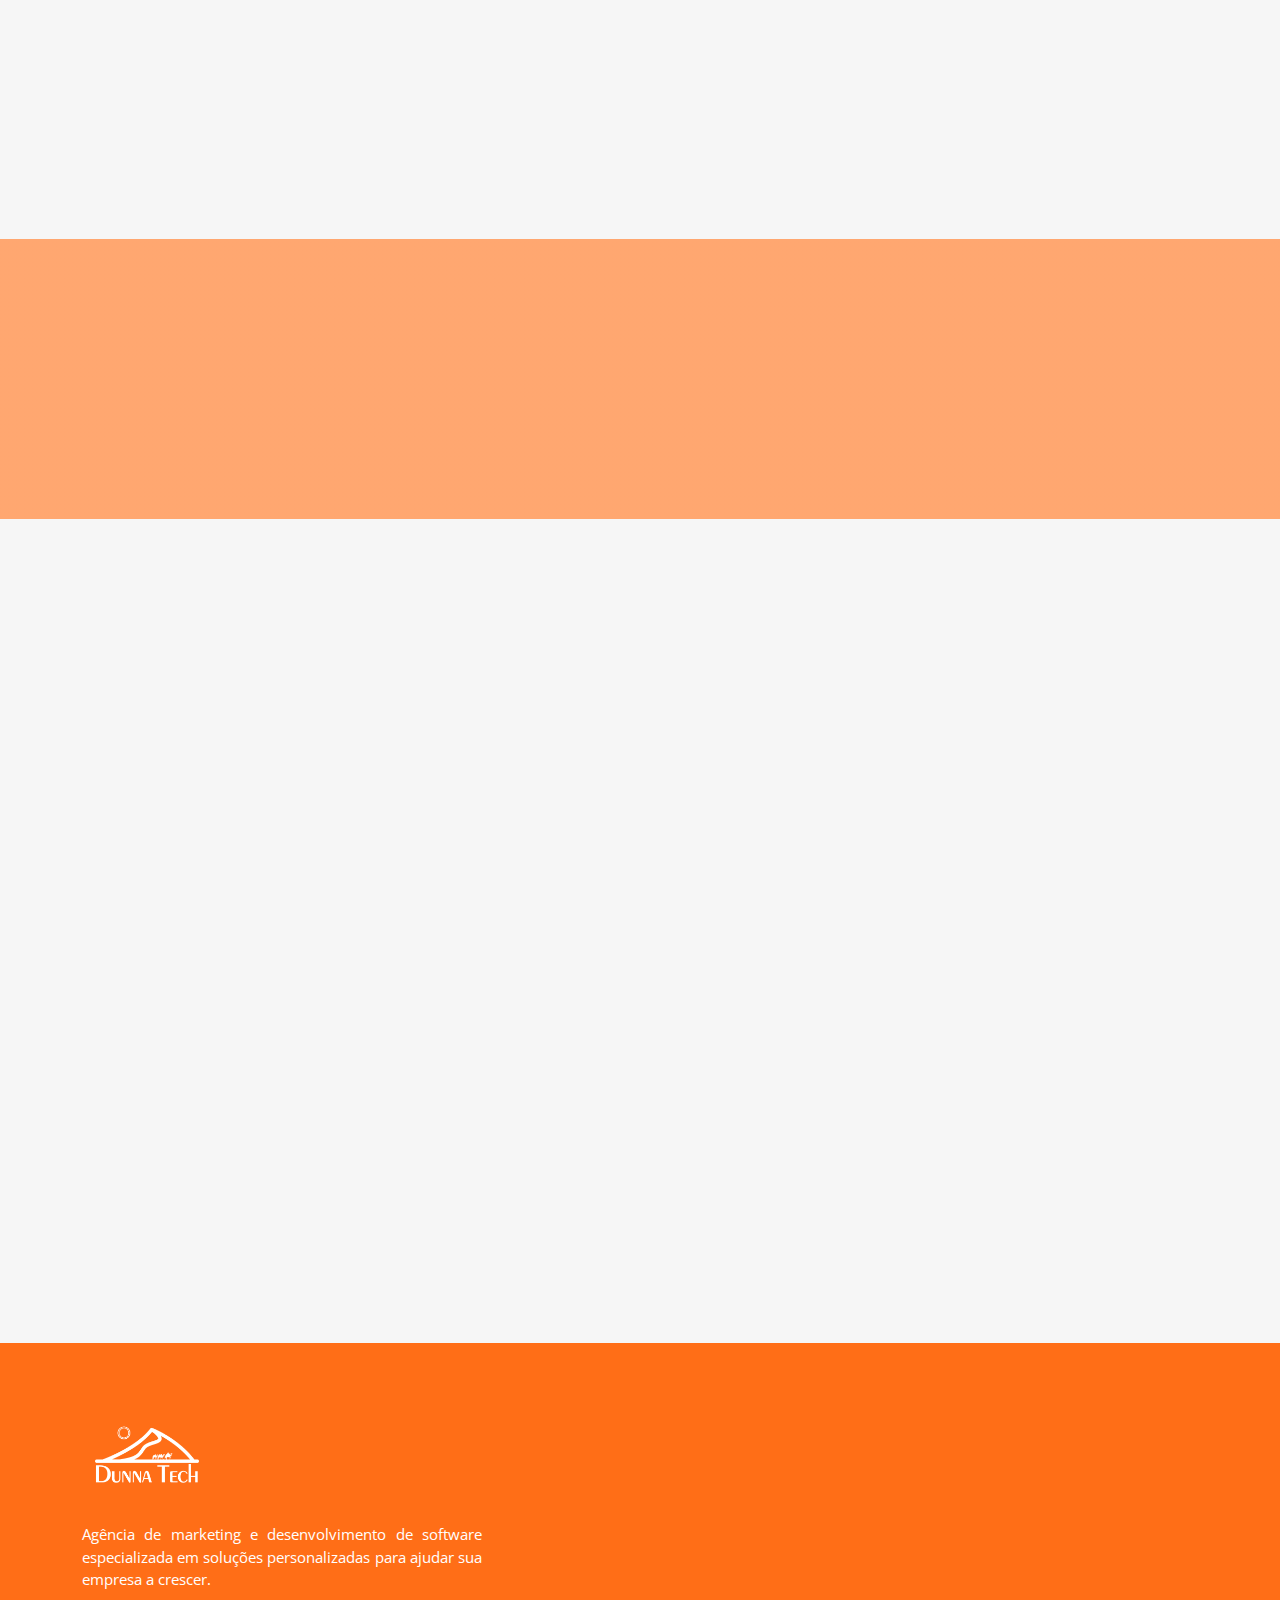
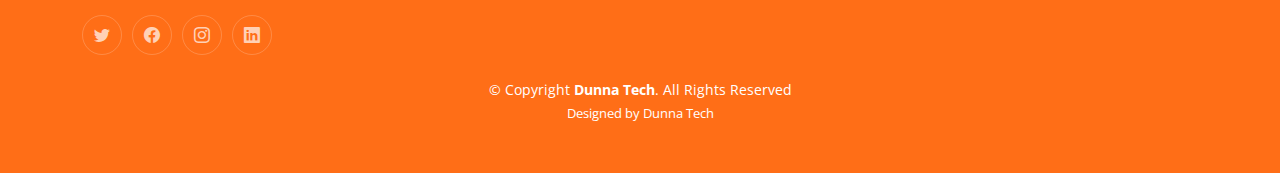
==== commit 8f765545: "Update index.html" ====
--- a/index.html
+++ b/index.html
@@ -791,7 +791,7 @@
               </h2>
 
               <div class="d-flex align-items-center"  style=" padding-top: 105px;">
-                <img src="assets/img/blog/blog-author.jpg" alt="" class="img-fluid post-author-img flex-shrink-0">
+                <img src="assets/img/lu.jpg" alt="" class="img-fluid post-author-img flex-shrink-0">
                 <div class="post-meta">
                   <p class="post-author">Luiz Henrique Siqueira</p>
                   <p class="post-date">
@@ -817,7 +817,7 @@
               </h2>
 
               <div class="d-flex align-items-center" style=" padding-top: 80px;">
-                <img src="assets/img/blog/blog-author-2.jpg" alt="" class="img-fluid post-author-img flex-shrink-0">
+                <img src="assets/img/lu.jpg" alt="" class="img-fluid post-author-img flex-shrink-0">
                 <div class="post-meta">
                   <p class="post-author">Luiz Henrique Siqueira</p>
                   <p class="post-date">
@@ -843,7 +843,7 @@
               </h2>
 
               <div class="d-flex align-items-center" style=" padding-top: 50px;">
-                <img src="assets/img/blog/blog-author-3.jpg" alt="" class="img-fluid post-author-img flex-shrink-0">
+                <img src="assets/img/lu.jpg" alt="" class="img-fluid post-author-img flex-shrink-0">
                 <div class="post-meta">
                   <p class="post-author">Luiz Henrique Siqueira</p>
                   <p class="post-date">
@@ -995,4 +995,4 @@
 
 </body>
 
-</html>+</html>
